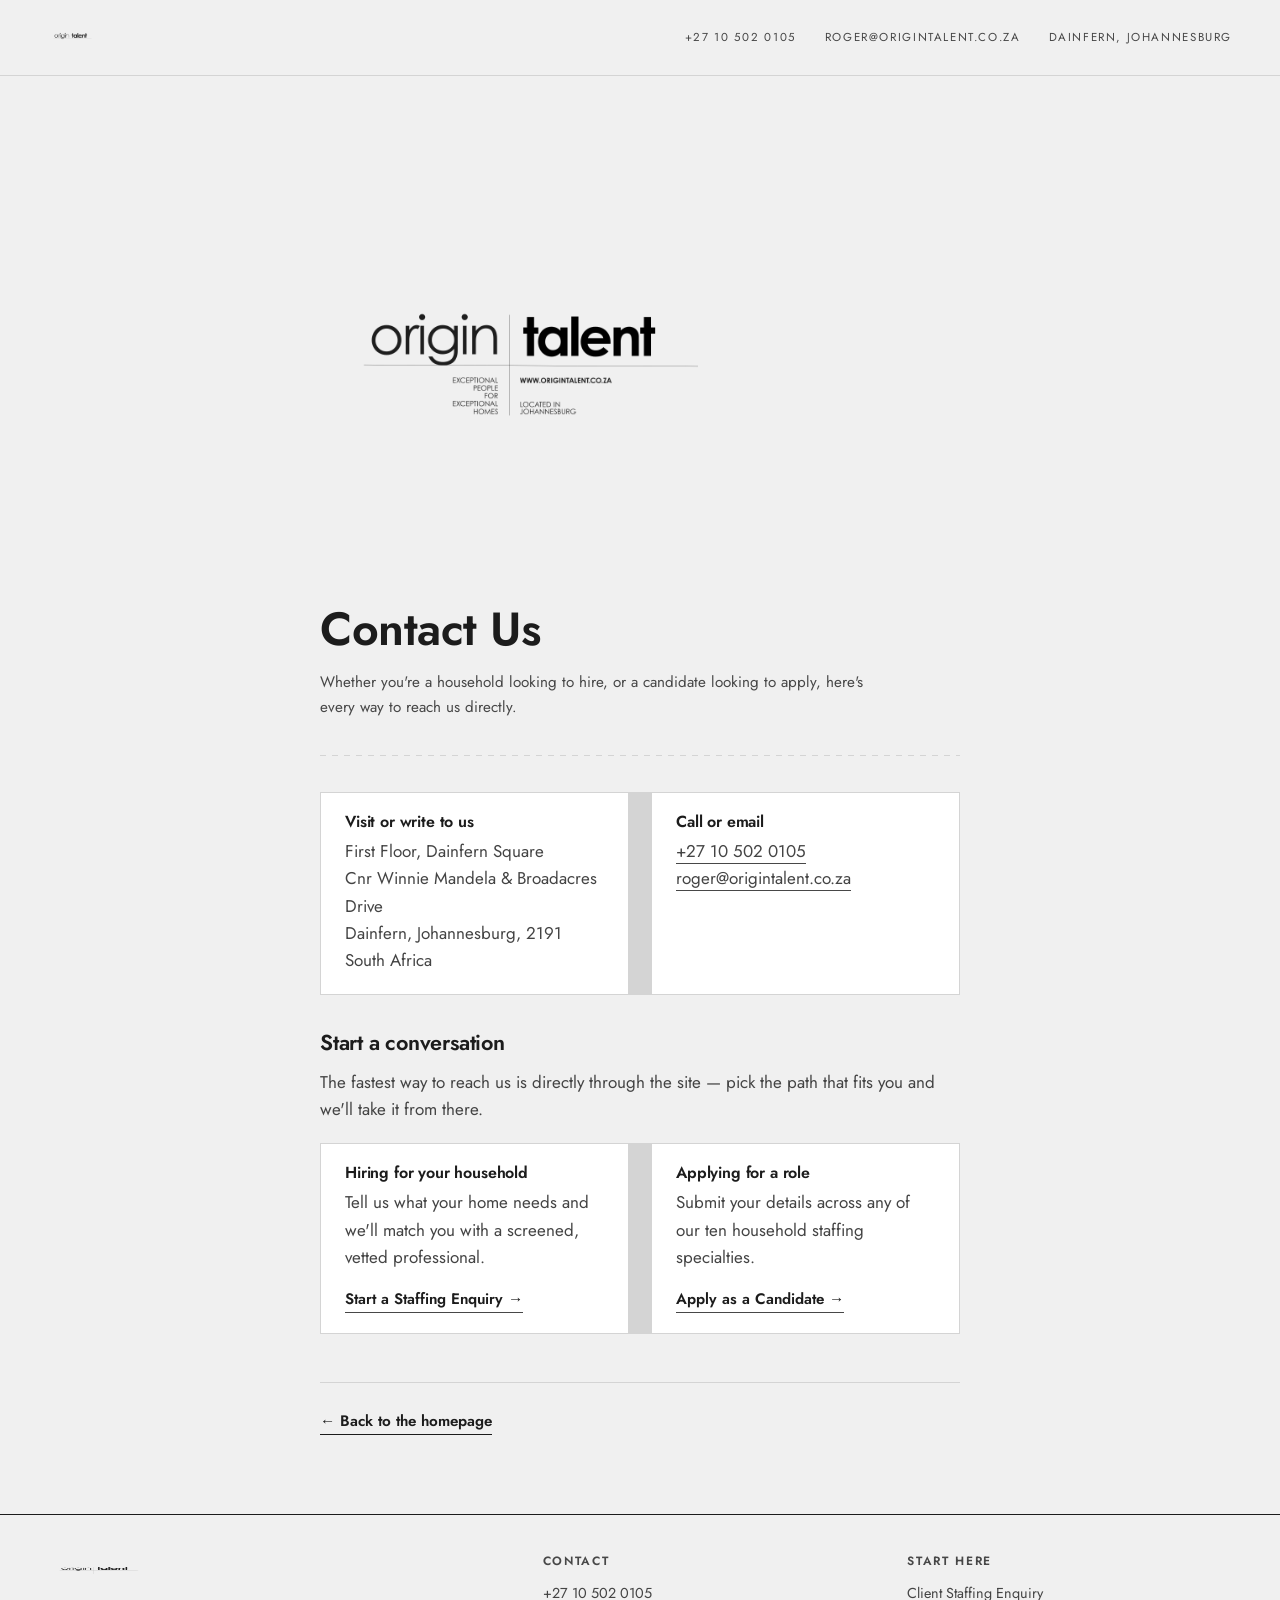
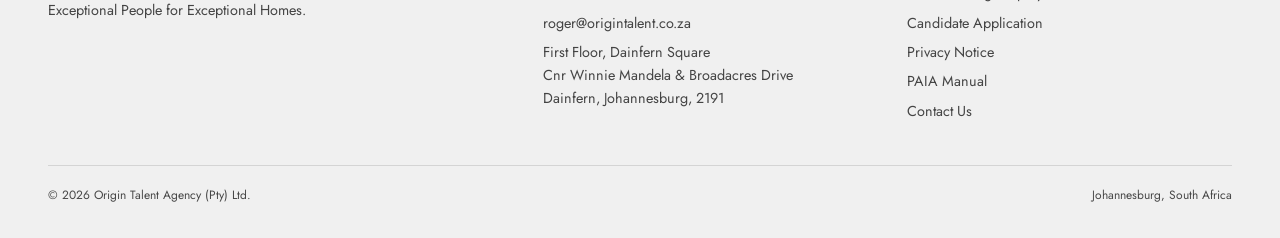
==== contact.html @ 9811792a "Add transparent logo assets, larger header logo, and Contact Us page Swaps masthead/footer logos to " ====
<!doctype html>
<html lang="en-ZA">
<head>
<meta charset="UTF-8" />
<meta name="viewport" content="width=device-width, initial-scale=1.0" />
<title>Contact Us — Origin Talent</title>
<meta name="description" content="Get in touch with Origin Talent — domestic and household staffing recruitment for Johannesburg homes." />
<link rel="stylesheet" href="src/style.css" />
</head>
<body>

<header class="masthead">
  <div class="wrap masthead__bar">
    <a class="masthead__logo" href="index.html#top" aria-label="Origin Talent home">
      <img src="assets/brand/origin-talent-black-transparent.png" alt="Origin Talent" width="159" height="48" />
    </a>
    <div class="masthead__contact">
      <a href="tel:+27105020105">+27 10 502 0105</a>
      <a href="mailto:roger@origintalent.co.za">roger@origintalent.co.za</a>
      <span>Dainfern, Johannesburg</span>
    </div>
  </div>
</header>

<main class="wrap legal">
  <div class="contact__lockup">
    <img src="assets/brand/origin-talent-lockup-black-transparent.png" alt="Origin Talent — Exceptional People for Exceptional Homes" width="420" height="127" />
  </div>

  <h1 class="legal__title">Contact Us</h1>
  <p class="legal__updated">Whether you're a household looking to hire, or a candidate looking to apply, here's every way to reach us directly.</p>

  <hr class="snapline" />

  <section class="legal__section">
    <div class="legal__grid">
      <div>
        <h3>Visit or write to us</h3>
        <p>First Floor, Dainfern Square<br />Cnr Winnie Mandela &amp; Broadacres Drive<br />Dainfern, Johannesburg, 2191<br />South Africa</p>
      </div>
      <div>
        <h3>Call or email</h3>
        <p>
          <a href="tel:+27105020105">+27 10 502 0105</a><br />
          <a href="mailto:roger@origintalent.co.za">roger@origintalent.co.za</a>
        </p>
      </div>
    </div>
  </section>

  <section class="legal__section">
    <h2>Start a conversation</h2>
    <p>The fastest way to reach us is directly through the site — pick the path that fits you and we'll take it from there.</p>
    <div class="legal__grid">
      <div>
        <h3>Hiring for your household</h3>
        <p>Tell us what your home needs and we'll match you with a screened, vetted professional.</p>
        <a class="link-cta" href="index.html#enquire">Start a Staffing Enquiry &rarr;</a>
      </div>
      <div>
        <h3>Applying for a role</h3>
        <p>Submit your details across any of our ten household staffing specialties.</p>
        <a class="link-cta" href="index.html#apply">Apply as a Candidate &rarr;</a>
      </div>
    </div>
  </section>

  <div class="legal__back">
    <a class="link-cta" href="index.html#top">&larr; Back to the homepage</a>
  </div>
</main>

<footer class="site-footer wrap">
  <div class="footer-grid">
    <div>
      <img src="assets/brand/origin-talent-black-transparent.png" alt="Origin Talent" width="99" height="30" style="margin-bottom:0.9rem;" />
      <p>Exceptional People for Exceptional Homes.</p>
    </div>
    <div>
      <h4>Contact</h4>
      <a href="tel:+27105020105">+27 10 502 0105</a>
      <a href="mailto:roger@origintalent.co.za">roger@origintalent.co.za</a>
      <p>First Floor, Dainfern Square<br />Cnr Winnie Mandela &amp; Broadacres Drive<br />Dainfern, Johannesburg, 2191</p>
    </div>
    <div>
      <h4>Start Here</h4>
      <a href="index.html#enquire">Client Staffing Enquiry</a>
      <a href="index.html#apply">Candidate Application</a>
      <a href="privacy.html">Privacy Notice</a>
      <a href="paia-manual.html">PAIA Manual</a>
      <a href="contact.html">Contact Us</a>
    </div>
  </div>
  <div class="footer-bottom">
    <span>&copy; 2026 Origin Talent Agency (Pty) Ltd.</span>
    <span>Johannesburg, South Africa</span>
  </div>
</footer>

</body>
</html>
---- src/style.css ----
/* ============================================================
   Origin Talent — "The Tailor's Pattern Book"
   Grayscale-only pinned brand: #f0f0f0 / #474747 / #444444 / #ffffff
   Century Gothic (logo face) with Jost as the free web fallback.
   ============================================================ */

@import url('https://fonts.googleapis.com/css2?family=Jost:ital,wght@0,300;0,400;0,500;0,600;0,700;1,400&display=swap');

:root {
  --paper: #f0f0f0;
  --paper-raised: #f7f7f7;
  --white: #ffffff;
  --ink: #444444;
  --ink-soft: #474747;
  --ink-strong: #1c1c1c;
  --line: #d4d4d4;
  --line-soft: #e2e2e2;

  --font-display: 'Century Gothic', 'Jost', sans-serif;
  --font-body: 'Century Gothic', 'Jost', sans-serif;

  --measure: 62ch;
  --rail-w: 17rem;
  --gutter: clamp(1.25rem, 4vw, 3rem);

  --ease-out-expo: cubic-bezier(0.16, 1, 0.3, 1);
}

*, *::before, *::after { box-sizing: border-box; }

html {
  scroll-behavior: smooth;
}

@media (prefers-reduced-motion: reduce) {
  html { scroll-behavior: auto; }
  *, *::before, *::after {
    animation-duration: 0.01ms !important;
    animation-iteration-count: 1 !important;
    transition-duration: 0.01ms !important;
    scroll-behavior: auto !important;
  }
}

body {
  margin: 0;
  background: var(--paper);
  color: var(--ink);
  font-family: var(--font-body);
  font-size: 17px;
  line-height: 1.6;
  -webkit-font-smoothing: antialiased;
  text-rendering: optimizeLegibility;
}

img { max-width: 100%; display: block; }

a { color: inherit; text-decoration: none; }

::selection { background: var(--ink-strong); color: var(--paper); }

/* Custom scrollbar — themed, not left to the browser default */
::-webkit-scrollbar { width: 12px; height: 12px; }
::-webkit-scrollbar-track { background: var(--paper); }
::-webkit-scrollbar-thumb {
  background: var(--line);
  border-radius: 0;
  border: 3px solid var(--paper);
}
::-webkit-scrollbar-thumb:hover { background: var(--ink-soft); }
* { scrollbar-color: var(--line) var(--paper); scrollbar-width: thin; }

:focus-visible {
  outline: 2px solid var(--ink-strong);
  outline-offset: 3px;
}

h1, h2, h3, h4 {
  font-family: var(--font-display);
  font-weight: 600;
  color: var(--ink-strong);
  line-height: 1.08;
  margin: 0;
  letter-spacing: -0.01em;
}

p { margin: 0; }

.visually-hidden {
  position: absolute; width: 1px; height: 1px;
  padding: 0; margin: -1px; overflow: hidden;
  clip: rect(0,0,0,0); white-space: nowrap; border: 0;
}

.wrap {
  max-width: 1360px;
  margin: 0 auto;
  padding-inline: var(--gutter);
}

/* ---------- chalk snap-line rule: the recurring section-divider motif ---------- */
.snapline {
  border: none;
  height: 1px;
  margin: 0;
  background-image: linear-gradient(to right, var(--line) 0 6px, transparent 6px 12px);
  background-size: 12px 1px;
  background-repeat: repeat-x;
}

/* ============================================================
   Masthead
   ============================================================ */
.masthead {
  border-bottom: 1px solid var(--line);
  background: var(--paper);
  position: sticky;
  top: 0;
  z-index: 40;
}
.masthead__bar {
  display: flex;
  align-items: center;
  justify-content: space-between;
  gap: 1.5rem;
  padding-block: 0.85rem;
  flex-wrap: wrap;
}
.masthead__logo img {
  height: 48px;
  width: auto;
}
.masthead__contact {
  display: flex;
  gap: 1.75rem;
  font-size: 0.72rem;
  letter-spacing: 0.14em;
  text-transform: uppercase;
  color: var(--ink-soft);
  flex-wrap: wrap;
}
.masthead__contact a { border-bottom: 1px solid transparent; }
.masthead__contact a:hover { border-color: var(--ink-soft); }

.masthead__nav-toggle {
  display: none;
  background: none;
  border: 1px solid var(--ink);
  width: 40px;
  height: 40px;
  align-items: center;
  justify-content: center;
  cursor: pointer;
  color: var(--ink-strong);
}

/* ============================================================
   Layout shell: pattern rack (left) + content (right)
   ============================================================ */
.shell {
  display: grid;
  grid-template-columns: var(--rail-w) 1fr;
  align-items: start;
}

.rack {
  position: sticky;
  top: 79px;
  height: calc(100vh - 79px);
  overflow-y: auto;
  border-right: 1px solid var(--line);
  padding-block: 1.5rem;
  scrollbar-width: none;
}
.rack::-webkit-scrollbar { display: none; }

.rack__label {
  font-size: 0.68rem;
  letter-spacing: 0.18em;
  text-transform: uppercase;
  color: var(--ink-soft);
  padding: 0 1.5rem 0.9rem;
}

.rack__list {
  list-style: none;
  margin: 0;
  padding: 0;
}

.rack__tab {
  display: block;
  position: relative;
  padding: 0.85rem 1.5rem 0.85rem 2.4rem;
  font-size: 0.92rem;
  color: var(--ink);
  border-left: 1px solid transparent;
  transition: color 0.2s var(--ease-out-expo), border-color 0.2s var(--ease-out-expo), background 0.2s var(--ease-out-expo);
}
.rack__tab::before {
  content: "";
  position: absolute;
  left: 1.1rem;
  top: 50%;
  translate: 0 -50%;
  width: 7px;
  height: 7px;
  border-radius: 50%;
  border: 1px solid var(--ink-soft);
  background: var(--paper);
  transition: background 0.2s var(--ease-out-expo), border-color 0.2s var(--ease-out-expo);
}
.rack__tab:hover {
  color: var(--ink-strong);
  background: var(--paper-raised);
}
.rack__tab.is-active {
  color: var(--ink-strong);
  font-weight: 600;
  border-left-color: var(--ink-strong);
  background: var(--white);
}
.rack__tab.is-active::before {
  background: var(--ink-strong);
  border-color: var(--ink-strong);
}

.content { min-width: 0; }

/* ============================================================
   Hero — first viewport thesis
   ============================================================ */
.hero {
  padding-block: clamp(3rem, 8vw, 6.5rem) clamp(2.5rem, 6vw, 4rem);
}
.hero__eyebrow {
  font-size: 0.74rem;
  letter-spacing: 0.16em;
  text-transform: uppercase;
  color: var(--ink-soft);
  margin-bottom: 1.1rem;
}
.hero__title {
  font-size: clamp(2.4rem, 5.4vw, 4.1rem);
  max-width: 15ch;
  margin-bottom: 1.4rem;
}
.hero__title em {
  font-style: italic;
  font-weight: 400;
}
.hero__lede {
  font-size: 1.15rem;
  max-width: var(--measure);
  color: var(--ink);
  margin-bottom: 2.2rem;
}
.hero__actions {
  display: flex;
  align-items: center;
  gap: 1.75rem;
  flex-wrap: wrap;
  margin-bottom: 2.8rem;
}

.btn {
  display: inline-flex;
  align-items: center;
  gap: 0.6rem;
  padding: 0.95rem 1.9rem;
  font-family: var(--font-display);
  font-size: 0.92rem;
  font-weight: 600;
  letter-spacing: 0.02em;
  border: 1px solid var(--ink-strong);
  cursor: pointer;
  transition: background 0.2s var(--ease-out-expo), color 0.2s var(--ease-out-expo), transform 0.2s var(--ease-out-expo);
}
.btn-primary {
  background: var(--ink-strong);
  color: var(--paper);
}
.btn-primary:hover { background: var(--ink); transform: translateY(-1px); }
.btn-primary:active { transform: translateY(0); }

.link-cta {
  font-size: 0.95rem;
  font-weight: 600;
  color: var(--ink-strong);
  border-bottom: 1px solid var(--ink-strong);
  padding-bottom: 2px;
  transition: opacity 0.2s;
}
.link-cta:hover { opacity: 0.6; }

.hero__strip {
  display: grid;
  grid-template-columns: repeat(4, 1fr);
  gap: 1px;
  background: var(--line);
  border: 1px solid var(--line);
}
.hero__strip img {
  aspect-ratio: 4 / 5;
  object-fit: cover;
  width: 100%;
  height: 100%;
  filter: grayscale(1) contrast(1.02);
}

@media (max-width: 720px) {
  .hero__strip { grid-template-columns: repeat(2, 1fr); }
}

/* ============================================================
   Section scaffolding
   ============================================================ */
.section {
  padding-block: clamp(2.75rem, 6vw, 4.5rem);
  border-top: 1px solid var(--line);
}
.section__head {
  display: flex;
  justify-content: space-between;
  align-items: flex-end;
  gap: 2rem;
  margin-bottom: 2.25rem;
  flex-wrap: wrap;
}
.section__title { font-size: clamp(1.6rem, 3vw, 2.1rem); }
.section__meta {
  font-size: 0.75rem;
  letter-spacing: 0.14em;
  text-transform: uppercase;
  color: var(--ink-soft);
}

/* ---------- category pattern-card ---------- */
.category {
  display: grid;
  grid-template-columns: minmax(0, 21rem) 1fr;
  gap: clamp(1.5rem, 4vw, 3.5rem);
  align-items: start;
  padding-block: clamp(2.25rem, 5vw, 3.25rem);
  border-top: 1px solid var(--line-soft);
  opacity: 0;
  transform: translateY(28px) rotate(-0.4deg);
  transition: opacity 0.7s var(--ease-out-expo), transform 0.7s var(--ease-out-expo);
}
.category:first-of-type { border-top: none; }
.category.is-visible { opacity: 1; transform: translateY(0) rotate(0deg); }
.category:nth-of-type(even).is-visible { transition-delay: 0.06s; }

.category__figure {
  position: relative;
}
.category__figure img {
  width: 100%;
  aspect-ratio: 4 / 3;
  object-fit: cover;
  filter: grayscale(1) contrast(1.03);
  border: 1px solid var(--line);
}
.category__tag {
  position: absolute;
  top: -10px;
  left: 1.25rem;
  background: var(--paper);
  border: 1px solid var(--ink-strong);
  border-radius: 50%;
  width: 20px;
  height: 20px;
}
.category__index {
  font-family: var(--font-display);
  font-size: 0.7rem;
  letter-spacing: 0.1em;
  color: var(--ink-soft);
  margin-bottom: 0.6rem;
  display: block;
}
.category__name {
  font-size: 1.65rem;
  margin-bottom: 0.85rem;
}
.category__name .category__qualifier {
  font-weight: 400;
}
.category__desc {
  max-width: var(--measure);
  color: var(--ink);
  margin-bottom: 1.1rem;
}
.category__link {
  font-size: 0.85rem;
  font-weight: 600;
  border-bottom: 1px solid currentColor;
  padding-bottom: 1px;
}
.category__link:hover { opacity: 0.65; }

@media (max-width: 640px) {
  .category { grid-template-columns: 1fr; }
}

/* ============================================================
   Why choose us — fitting checklist
   ============================================================ */
.checklist {
  display: grid;
  grid-template-columns: repeat(3, 1fr);
  gap: 1px;
  background: var(--line);
  border: 1px solid var(--line);
}
@media (max-width: 860px) {
  .checklist { grid-template-columns: repeat(2, 1fr); }
}
@media (max-width: 520px) {
  .checklist { grid-template-columns: 1fr; }
}
.checklist__item {
  background: var(--white);
  padding: 1.5rem 1.5rem 1.6rem;
  display: flex;
  gap: 0.9rem;
}
.checklist__mark {
  flex: none;
  width: 22px;
  height: 22px;
  border: 1px solid var(--ink-strong);
  display: flex;
  align-items: center;
  justify-content: center;
  margin-top: 2px;
}
.checklist__mark svg { width: 12px; height: 12px; }
.checklist__text strong {
  display: block;
  font-family: var(--font-display);
  font-size: 0.98rem;
  color: var(--ink-strong);
  margin-bottom: 0.2rem;
}
.checklist__text span {
  font-size: 0.88rem;
  color: var(--ink-soft);
}

/* ============================================================
   Forms — "measurements taken"
   ============================================================ */
.forms {
  scroll-margin-top: 104px;
}
.form-tabs {
  display: inline-flex;
  border: 1px solid var(--ink-strong);
  margin-bottom: 2.25rem;
}
.form-tab {
  padding: 0.7rem 1.5rem;
  font-family: var(--font-display);
  font-size: 0.88rem;
  font-weight: 600;
  cursor: pointer;
  background: var(--paper);
  color: var(--ink);
  border: none;
  border-right: 1px solid var(--ink-strong);
}
.form-tab:last-child { border-right: none; }
.form-tab.is-active { background: var(--ink-strong); color: var(--paper); }

.form-panel { display: none; }
.form-panel.is-active { display: block; }

.field-group {
  border: none;
  padding: 0;
  margin: 0 0 2.25rem;
}
.field-group__title {
  padding: 0 0 1rem;
  font-family: var(--font-display);
  font-size: 0.78rem;
  font-weight: 600;
  letter-spacing: 0.14em;
  text-transform: uppercase;
  color: var(--ink-strong);
  border-bottom: 1px solid var(--line);
  width: 100%;
  margin-bottom: 1.35rem;
}
.field-group__note {
  font-size: 0.88rem;
  color: var(--ink-soft);
  max-width: var(--measure);
  margin-bottom: 1rem;
}
.field-group + .field-group {
  padding-top: 0.25rem;
}
.field-group__gate-hint {
  font-size: 0.85rem;
  font-style: italic;
  color: var(--ink-soft);
  margin-bottom: 1.1rem;
  display: none;
}
.field-group:disabled {
  opacity: 0.45;
}
.field-group:disabled .field-group__gate-hint {
  display: block;
}
.field-group:disabled .field-group__title {
  color: var(--ink-soft);
}

.field-disclosure {
  margin-top: 1.35rem;
  border-top: 1px solid var(--line-soft);
  padding-top: 1.35rem;
}
.field-disclosure summary {
  cursor: pointer;
  font-family: var(--font-display);
  font-size: 0.82rem;
  font-weight: 600;
  letter-spacing: 0.06em;
  text-transform: uppercase;
  color: var(--ink);
  list-style: none;
  display: flex;
  align-items: center;
  gap: 0.5rem;
}
.field-disclosure summary .opt {
  text-transform: none;
  letter-spacing: 0;
  font-weight: 400;
}
.field-disclosure summary::-webkit-details-marker { display: none; }
.field-disclosure summary::before {
  content: "+";
  font-family: var(--font-display);
  font-size: 1rem;
  line-height: 1;
  width: 1rem;
  transition: transform 0.2s var(--ease-out-expo);
}
.field-disclosure[open] summary::before {
  content: "+";
  transform: rotate(45deg);
}
.field-disclosure summary:hover { color: var(--ink-strong); }
.field-disclosure .field-grid {
  margin-top: 1.35rem;
}

.field-grid {
  display: grid;
  grid-template-columns: repeat(2, 1fr);
  gap: 1.35rem 1.75rem;
}
.field-grid .field--full { grid-column: 1 / -1; }

@media (max-width: 640px) {
  .field-grid { grid-template-columns: 1fr; }
}

.field label {
  display: block;
  font-size: 0.78rem;
  letter-spacing: 0.06em;
  text-transform: uppercase;
  color: var(--ink-soft);
  margin-bottom: 0.5rem;
}
.field .req { color: var(--ink-strong); }
.field .opt, .field-group__title .opt {
  color: var(--ink-soft);
  font-weight: 400;
  text-transform: none;
  letter-spacing: 0;
}

.field input[type="text"],
.field input[type="email"],
.field input[type="tel"],
.field input[type="date"],
.field select,
.field textarea {
  width: 100%;
  background: var(--white);
  border: 1px solid var(--line);
  border-bottom: 1px solid var(--ink-soft);
  padding: 0.75rem 0.85rem;
  font-family: var(--font-body);
  font-size: 0.95rem;
  color: var(--ink-strong);
  transition: border-color 0.2s, background 0.2s;
}
.field textarea { resize: vertical; min-height: 6rem; }
.field input:hover, .field select:hover, .field textarea:hover { border-bottom-color: var(--ink-strong); }
.field input:focus, .field select:focus, .field textarea:focus {
  outline: none;
  border-bottom: 2px solid var(--ink-strong);
  padding-bottom: calc(0.75rem - 1px);
}
.field input::placeholder, .field textarea::placeholder { color: #767676; }

.field select {
  appearance: none;
  background-image: url("data:image/svg+xml,%3Csvg xmlns='http://www.w3.org/2000/svg' viewBox='0 0 20 20' fill='%23444444'%3E%3Cpath d='M5.5 7.5l4.5 5 4.5-5z'/%3E%3C/svg%3E");
  background-repeat: no-repeat;
  background-position: right 0.75rem center;
  background-size: 16px;
  padding-right: 2.25rem;
}

.field-check {
  display: flex;
  gap: 0.75rem;
  align-items: flex-start;
  font-size: 0.88rem;
  color: var(--ink);
}
.field-check + .field-check { margin-top: 0.85rem; }
.field-check input {
  margin-top: 3px;
  width: 17px;
  height: 17px;
  accent-color: var(--ink-strong);
  flex: none;
}
.field-check__label {
  margin: 0;
  text-transform: none;
  letter-spacing: 0;
  font-size: 0.88rem;
  color: var(--ink);
}
.field-check__label a {
  border-bottom: 1px solid var(--ink-soft);
}
.field-check__label a:hover { border-color: var(--ink-strong); }

.form-actions {
  margin-top: 2rem;
  display: flex;
  align-items: center;
  gap: 1.25rem;
  flex-wrap: wrap;
}

.form-status {
  font-size: 0.85rem;
  color: var(--ink-soft);
}
.form-status[data-state="success"] { color: var(--ink-strong); font-weight: 600; }
.form-status[data-state="error"] { color: var(--ink-strong); font-style: italic; }

.field:disabled, .btn[disabled] { opacity: 0.5; cursor: progress; }

/* ============================================================
   Downloads / agreement
   ============================================================ */
.downloads {
  display: grid;
  grid-template-columns: repeat(auto-fit, minmax(16rem, 1fr));
  gap: 1px;
  background: var(--line);
  border: 1px solid var(--line);
}
.download-card {
  background: var(--white);
  padding: 1.5rem;
  display: flex;
  flex-direction: column;
  gap: 0.75rem;
}
.download-card strong {
  font-family: var(--font-display);
  color: var(--ink-strong);
  font-size: 1rem;
}
.download-card span { font-size: 0.85rem; color: var(--ink-soft); }
.download-card .link-cta { align-self: flex-start; }

/* ============================================================
   Footer — ledger close
   ============================================================ */
.site-footer {
  border-top: 1px solid var(--ink-strong);
  padding-block: 2.5rem 2rem;
  margin-top: 1rem;
}
.footer-grid {
  display: grid;
  grid-template-columns: 1.4fr 1fr 1fr;
  gap: 2.5rem;
}
.footer-grid h4 {
  font-size: 0.75rem;
  letter-spacing: 0.14em;
  text-transform: uppercase;
  color: var(--ink-soft);
  margin-bottom: 0.9rem;
  font-weight: 600;
}
.footer-grid p, .footer-grid a { font-size: 0.9rem; color: var(--ink); display: block; margin-bottom: 0.4rem; }
.footer-grid a:hover { color: var(--ink-strong); }
.footer-bottom {
  margin-top: 2.25rem;
  padding-top: 1.25rem;
  border-top: 1px solid var(--line);
  display: flex;
  justify-content: space-between;
  flex-wrap: wrap;
  gap: 0.75rem;
  font-size: 0.75rem;
  color: var(--ink-soft);
}
@media (max-width: 640px) {
  .footer-grid { grid-template-columns: 1fr; }
}

/* ============================================================
   Responsive shell collapse
   ============================================================ */
@media (max-width: 900px) {
  .masthead__nav-toggle { display: inline-flex; }
  .masthead__contact { display: none; }

  .shell { grid-template-columns: 1fr; }
  .rack {
    position: static;
    height: auto;
    overflow: visible;
    border-right: none;
    border-bottom: 1px solid var(--line);
    display: none;
  }
  .rack.is-open { display: block; }
  .rack__list {
    display: flex;
    flex-wrap: wrap;
    gap: 0.5rem;
    padding: 0 1.25rem 1rem;
  }
  .rack__tab {
    border: 1px solid var(--line);
    padding: 0.5rem 0.9rem 0.5rem 1.9rem;
  }
  .rack__tab.is-active { border-color: var(--ink-strong); }
}

/* ============================================================
   Legal / Read-mode prose pages (privacy notice, etc.)
   ============================================================ */
.legal {
  max-width: 46rem;
  padding-block: clamp(2.5rem, 6vw, 4.5rem) 4rem;
}
.contact__lockup {
  margin-bottom: 2.25rem;
}
.contact__lockup img {
  width: min(420px, 100%);
  height: auto;
}
.legal__eyebrow {
  font-size: 0.74rem;
  letter-spacing: 0.16em;
  text-transform: uppercase;
  color: var(--ink-soft);
  margin-bottom: 1rem;
}
.legal__title {
  font-size: clamp(2rem, 4.5vw, 2.9rem);
  margin-bottom: 1rem;
}
.legal__updated {
  font-size: 0.95rem;
  color: var(--ink-soft);
  max-width: var(--measure);
}
.legal .snapline {
  margin-block: 2.25rem;
}
.legal__section {
  margin-bottom: 2.25rem;
}
.legal__section h2 {
  font-size: 1.35rem;
  margin-bottom: 0.9rem;
}
.legal__section h3 {
  font-family: var(--font-display);
  font-size: 1rem;
  color: var(--ink-strong);
  margin-bottom: 0.5rem;
}
.legal__section p {
  max-width: var(--measure);
  margin-bottom: 0.9rem;
}
.legal__section p:last-child { margin-bottom: 0; }
.legal__section ul {
  max-width: var(--measure);
  margin: 0 0 0.9rem;
  padding-left: 1.25rem;
}
.legal__section li {
  margin-bottom: 0.5rem;
}
.legal__section a {
  border-bottom: 1px solid var(--ink-soft);
}
.legal__section a:hover { border-color: var(--ink-strong); }
.legal__grid {
  display: grid;
  grid-template-columns: repeat(2, 1fr);
  gap: 1.5rem;
  background: var(--line);
  border: 1px solid var(--line);
  margin-top: 1.25rem;
}
.legal__grid > div {
  background: var(--white);
  padding: 1.25rem 1.5rem;
}
@media (max-width: 640px) {
  .legal__grid { grid-template-columns: 1fr; }
}
.legal__back {
  margin-top: 3rem;
  padding-top: 1.5rem;
  border-top: 1px solid var(--line);
}
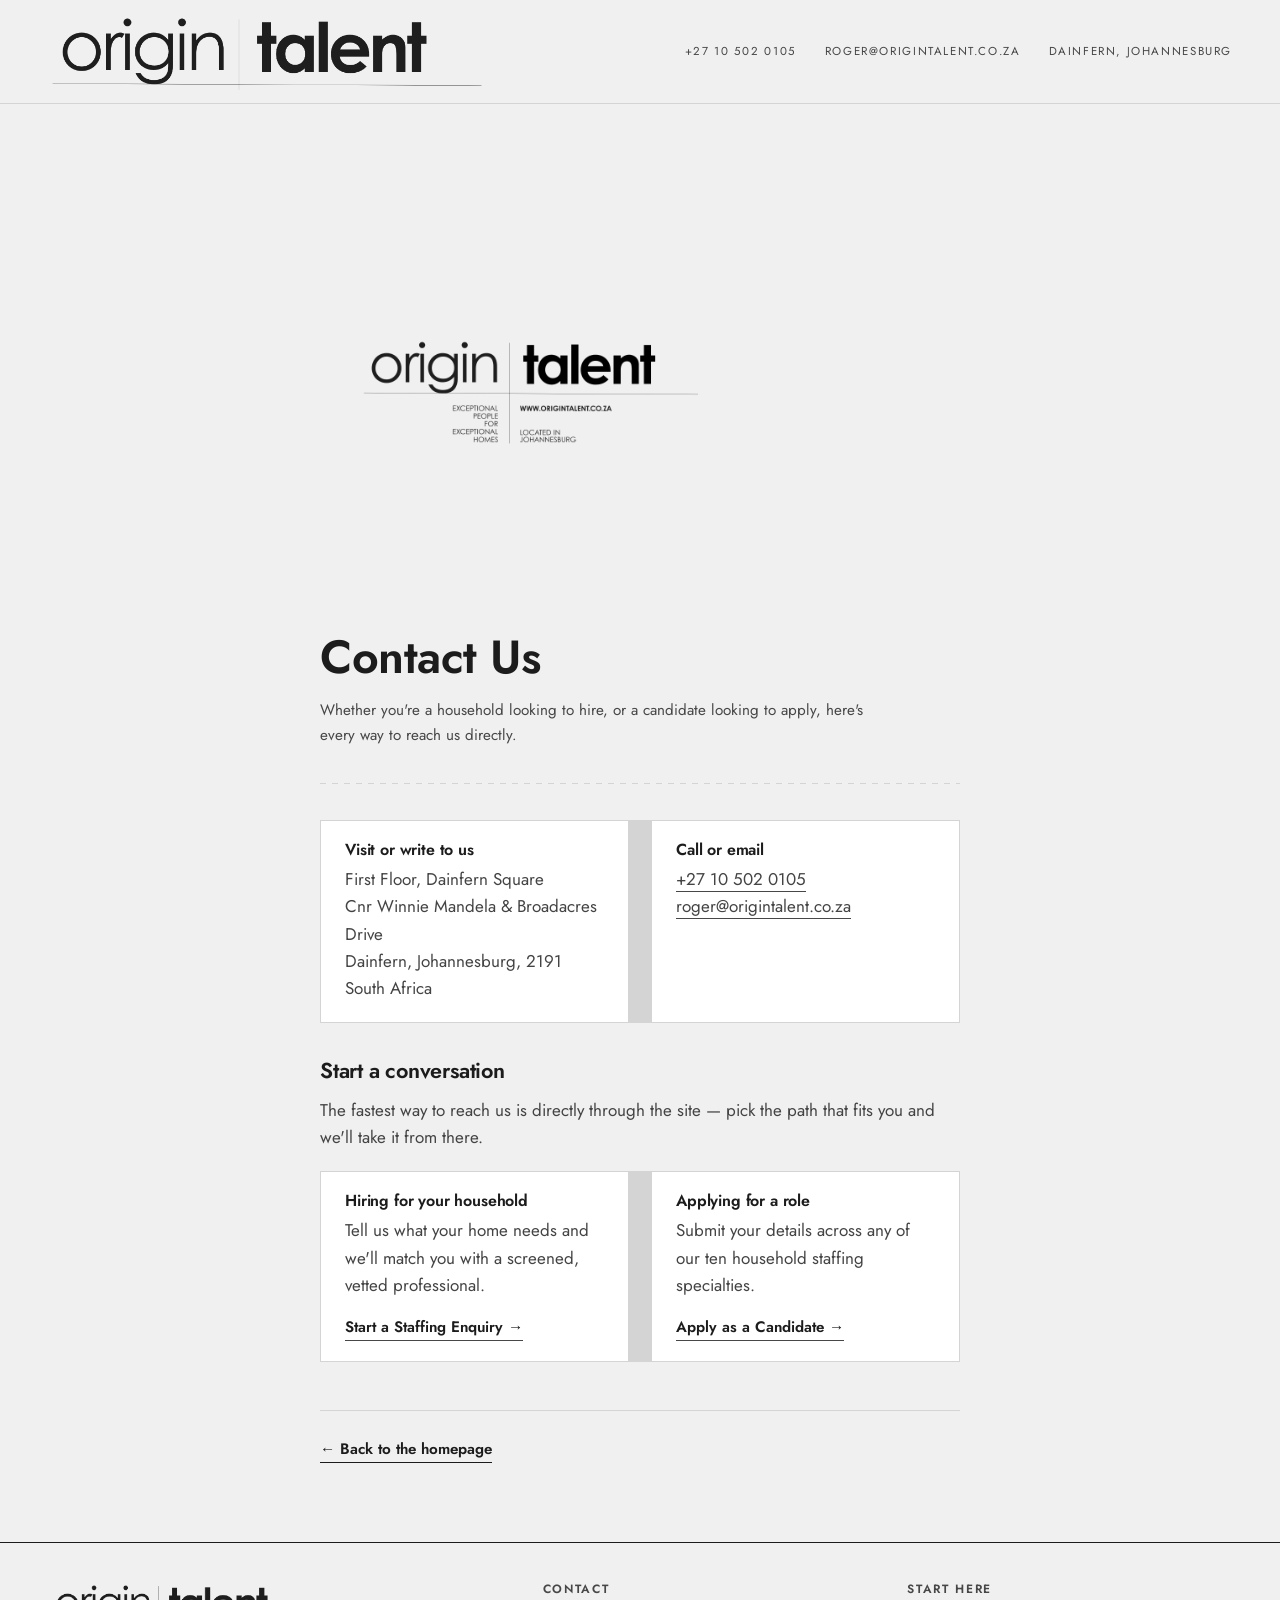
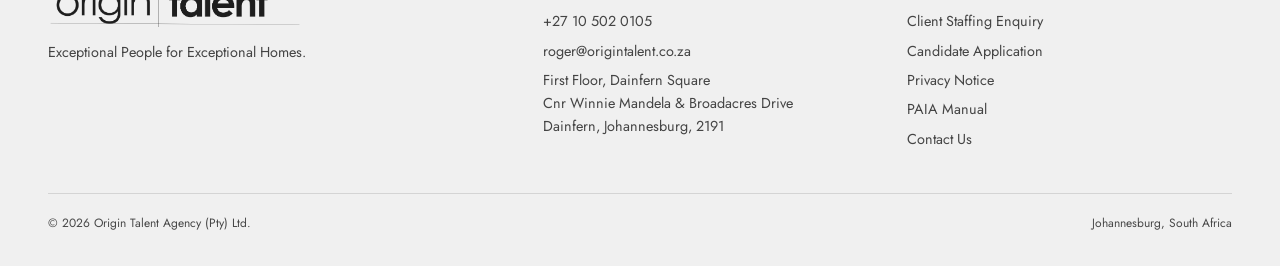
==== commit a2320522: "Fix logo sizing (header + footer) and restore color photography Root cause of "tiny icon" / "spread " ====
--- a/contact.html
+++ b/contact.html
@@ -12,7 +12,7 @@
 <header class="masthead">
   <div class="wrap masthead__bar">
     <a class="masthead__logo" href="index.html#top" aria-label="Origin Talent home">
-      <img src="assets/brand/origin-talent-black-transparent.png" alt="Origin Talent" width="159" height="48" />
+      <img src="assets/brand/origin-talent-black-transparent.png" alt="Origin Talent" width="277" height="48" />
     </a>
     <div class="masthead__contact">
       <a href="tel:+27105020105">+27 10 502 0105</a>
@@ -73,7 +73,7 @@
 <footer class="site-footer wrap">
   <div class="footer-grid">
     <div>
-      <img src="assets/brand/origin-talent-black-transparent.png" alt="Origin Talent" width="99" height="30" style="margin-bottom:0.9rem;" />
+      <img class="footer-logo" src="assets/brand/origin-talent-black-transparent.png" alt="Origin Talent" width="299" height="52" />
       <p>Exceptional People for Exceptional Homes.</p>
     </div>
     <div>
--- a/src/style.css
+++ b/src/style.css
@@ -1,6 +1,7 @@
 /* ============================================================
    Origin Talent — "The Tailor's Pattern Book"
-   Grayscale-only pinned brand: #f0f0f0 / #474747 / #444444 / #ffffff
+   Grayscale base — #f0f0f0 / #474747 / #444444 / #ffffff — with a single
+   brass accent used sparingly for focal points (client feedback, 2026-08-24).
    Century Gothic (logo face) with Jost as the free web fallback.
    ============================================================ */
 
@@ -16,6 +17,9 @@
   --line: #d4d4d4;
   --line-soft: #e2e2e2;
 
+  --accent: #a8752b;
+  --accent-strong: #7c561f;
+
   --font-display: 'Century Gothic', 'Jost', sans-serif;
   --font-body: 'Century Gothic', 'Jost', sans-serif;
 
@@ -109,6 +113,44 @@
 }
 
 /* ============================================================
+   Entrance splash — logo reveal on first arrival this session
+   (client feedback, 2026-08-24: "push viewers to certain focal
+   points" — shown once per session via sessionStorage, skipped
+   entirely under prefers-reduced-motion or on repeat views).
+   ============================================================ */
+.splash {
+  position: fixed;
+  inset: 0;
+  z-index: 200;
+  display: flex;
+  align-items: center;
+  justify-content: center;
+  background: var(--paper);
+  pointer-events: none;
+  animation: splash-hide 1.5s var(--ease-out-expo) forwards;
+}
+.splash__logo {
+  width: min(340px, 65vw);
+  height: auto;
+  opacity: 0;
+  animation: splash-logo 1.5s var(--ease-out-expo) forwards;
+}
+@keyframes splash-logo {
+  0% { opacity: 0; transform: scale(0.92); }
+  38% { opacity: 1; transform: scale(1); }
+  78% { opacity: 1; transform: scale(1); }
+  100% { opacity: 0; transform: scale(1.02); }
+}
+@keyframes splash-hide {
+  0%, 82% { opacity: 1; visibility: visible; }
+  100% { opacity: 0; visibility: hidden; }
+}
+.no-splash .splash { display: none; }
+@media (prefers-reduced-motion: reduce) {
+  .splash { display: none; }
+}
+
+/* ============================================================
    Masthead
    ============================================================ */
 .masthead {
@@ -127,8 +169,15 @@
   flex-wrap: wrap;
 }
 .masthead__logo img {
-  height: 48px;
+  height: clamp(40px, 9vw, 76px);
   width: auto;
+}
+
+.footer-logo {
+  height: 44px;
+  width: auto;
+  display: block;
+  margin-bottom: 0.9rem;
 }
 .masthead__contact {
   display: flex;
@@ -165,8 +214,8 @@
 
 .rack {
   position: sticky;
-  top: 79px;
-  height: calc(100vh - 79px);
+  top: 107px;
+  height: calc(100vh - 107px);
   overflow-y: auto;
   border-right: 1px solid var(--line);
   padding-block: 1.5rem;
@@ -217,12 +266,12 @@
 .rack__tab.is-active {
   color: var(--ink-strong);
   font-weight: 600;
-  border-left-color: var(--ink-strong);
+  border-left-color: var(--accent-strong);
   background: var(--white);
 }
 .rack__tab.is-active::before {
-  background: var(--ink-strong);
-  border-color: var(--ink-strong);
+  background: var(--accent);
+  border-color: var(--accent-strong);
 }
 
 .content { min-width: 0; }
@@ -248,6 +297,7 @@
 .hero__title em {
   font-style: italic;
   font-weight: 400;
+  color: var(--accent-strong);
 }
 .hero__lede {
   font-size: 1.15rem;
@@ -277,11 +327,21 @@
   transition: background 0.2s var(--ease-out-expo), color 0.2s var(--ease-out-expo), transform 0.2s var(--ease-out-expo);
 }
 .btn-primary {
-  background: var(--ink-strong);
-  color: var(--paper);
-}
-.btn-primary:hover { background: var(--ink); transform: translateY(-1px); }
+  background: var(--accent-strong);
+  border-color: var(--accent-strong);
+  color: var(--white);
+  animation: cta-pulse 1.4s var(--ease-out-expo) 1.7s 1 both;
+}
+.btn-primary:hover { background: var(--accent); border-color: var(--accent); transform: translateY(-1px); }
 .btn-primary:active { transform: translateY(0); }
+@keyframes cta-pulse {
+  0% { box-shadow: 0 0 0 0 rgba(168, 117, 43, 0.55); }
+  65% { box-shadow: 0 0 0 16px rgba(168, 117, 43, 0); }
+  100% { box-shadow: 0 0 0 0 rgba(168, 117, 43, 0); }
+}
+@media (prefers-reduced-motion: reduce) {
+  .btn-primary { animation: none; }
+}
 
 .link-cta {
   font-size: 0.95rem;
@@ -305,7 +365,6 @@
   object-fit: cover;
   width: 100%;
   height: 100%;
-  filter: grayscale(1) contrast(1.02);
 }
 
 @media (max-width: 720px) {
@@ -358,15 +417,14 @@
   width: 100%;
   aspect-ratio: 4 / 3;
   object-fit: cover;
-  filter: grayscale(1) contrast(1.03);
   border: 1px solid var(--line);
 }
 .category__tag {
   position: absolute;
   top: -10px;
   left: 1.25rem;
-  background: var(--paper);
-  border: 1px solid var(--ink-strong);
+  background: var(--accent);
+  border: 1px solid var(--accent-strong);
   border-radius: 50%;
   width: 20px;
   height: 20px;
@@ -375,7 +433,8 @@
   font-family: var(--font-display);
   font-size: 0.7rem;
   letter-spacing: 0.1em;
-  color: var(--ink-soft);
+  color: var(--accent-strong);
+  font-weight: 600;
   margin-bottom: 0.6rem;
   display: block;
 }
@@ -452,7 +511,7 @@
    Forms — "measurements taken"
    ============================================================ */
 .forms {
-  scroll-margin-top: 104px;
+  scroll-margin-top: 132px;
 }
 .form-tabs {
   display: inline-flex;
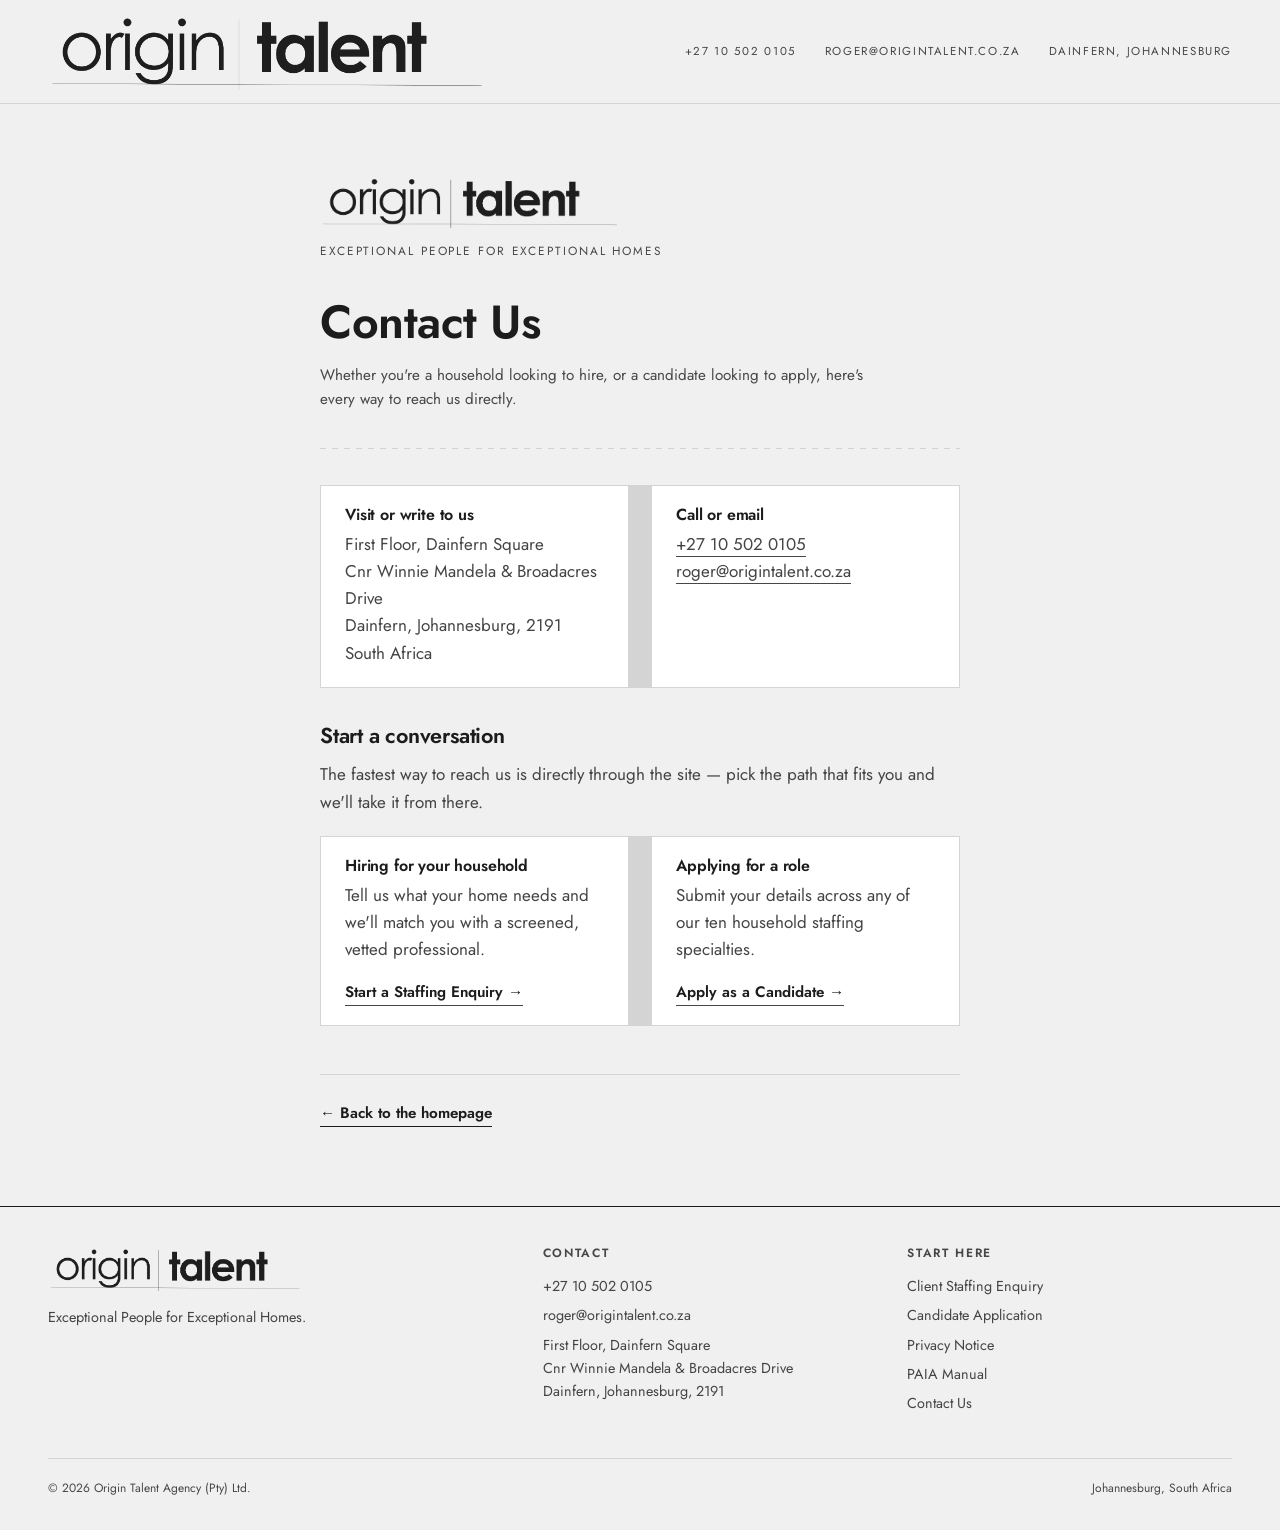
==== commit 3a8716da: "Build the Contact page lockup in code, correct fabricated tagline claim Pixel-scanned every export o" ====
--- a/contact.html
+++ b/contact.html
@@ -24,7 +24,8 @@
 
 <main class="wrap legal">
   <div class="contact__lockup">
-    <img src="assets/brand/origin-talent-lockup-black-transparent.png" alt="Origin Talent — Exceptional People for Exceptional Homes" width="420" height="127" />
+    <img src="assets/brand/origin-talent-black-transparent.png" alt="Origin Talent" width="300" height="52" />
+    <p>Exceptional People for Exceptional Homes</p>
   </div>
 
   <h1 class="legal__title">Contact Us</h1>
--- a/src/style.css
+++ b/src/style.css
@@ -689,11 +689,12 @@
 }
 .field-check + .field-check { margin-top: 0.85rem; }
 .field-check input {
-  margin-top: 3px;
-  width: 17px;
-  height: 17px;
+  margin-top: 1px;
+  width: 22px;
+  height: 22px;
   accent-color: var(--ink-strong);
   flex: none;
+  cursor: pointer;
 }
 .field-check__label {
   margin: 0;
@@ -701,6 +702,7 @@
   letter-spacing: 0;
   font-size: 0.88rem;
   color: var(--ink);
+  cursor: pointer;
 }
 .field-check__label a {
   border-bottom: 1px solid var(--ink-soft);
@@ -828,8 +830,15 @@
   margin-bottom: 2.25rem;
 }
 .contact__lockup img {
-  width: min(420px, 100%);
+  width: min(300px, 100%);
   height: auto;
+  margin-bottom: 0.85rem;
+}
+.contact__lockup p {
+  font-size: 0.74rem;
+  letter-spacing: 0.16em;
+  text-transform: uppercase;
+  color: var(--ink-soft);
 }
 .legal__eyebrow {
   font-size: 0.74rem;
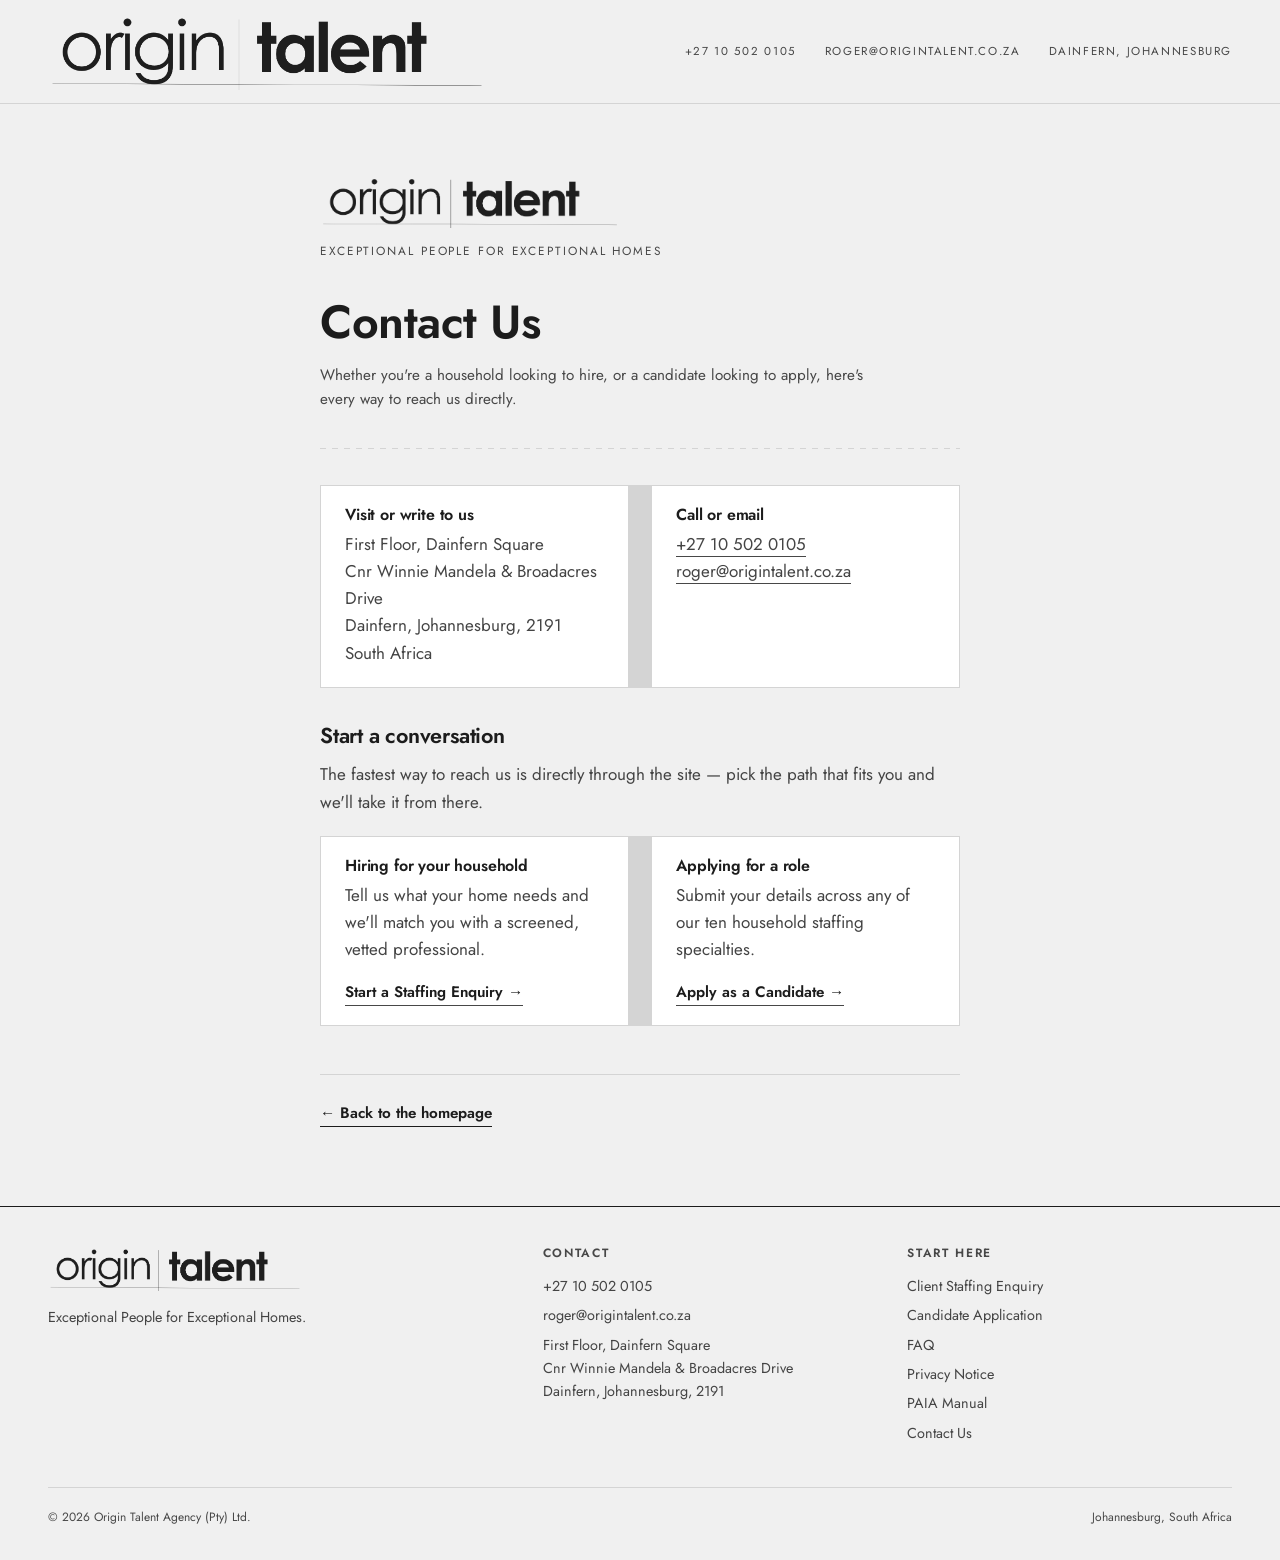
==== commit 04eac160: "Add SEO foundation: robots/sitemap/canonicals, structured data, service pages, custom domain - robot" ====
--- a/contact.html
+++ b/contact.html
@@ -5,7 +5,25 @@
 <meta name="viewport" content="width=device-width, initial-scale=1.0" />
 <title>Contact Us — Origin Talent</title>
 <meta name="description" content="Get in touch with Origin Talent — domestic and household staffing recruitment for Johannesburg homes." />
+<link rel="canonical" href="https://origintalent.co.za/contact.html" />
+<meta property="og:type" content="website" />
+<meta property="og:site_name" content="Origin Talent" />
+<meta property="og:title" content="Contact Us — Origin Talent" />
+<meta property="og:description" content="Get in touch with Origin Talent — domestic and household staffing recruitment for Johannesburg homes." />
+<meta property="og:url" content="https://origintalent.co.za/contact.html" />
+<meta property="og:image" content="https://origintalent.co.za/assets/brand/origin-talent-black-transparent.png" />
+<meta property="og:locale" content="en_ZA" />
 <link rel="stylesheet" href="src/style.css" />
+<script type="application/ld+json">
+{
+  "@context": "https://schema.org",
+  "@type": "ContactPage",
+  "@id": "https://origintalent.co.za/contact.html",
+  "name": "Contact Us — Origin Talent",
+  "url": "https://origintalent.co.za/contact.html",
+  "about": { "@id": "https://origintalent.co.za/#organization" }
+}
+</script>
 </head>
 <body>
 
@@ -87,6 +105,7 @@
       <h4>Start Here</h4>
       <a href="index.html#enquire">Client Staffing Enquiry</a>
       <a href="index.html#apply">Candidate Application</a>
+      <a href="faq.html">FAQ</a>
       <a href="privacy.html">Privacy Notice</a>
       <a href="paia-manual.html">PAIA Manual</a>
       <a href="contact.html">Contact Us</a>
--- a/src/style.css
+++ b/src/style.css
@@ -223,6 +223,9 @@
 }
 .rack::-webkit-scrollbar { display: none; }
 
+.rack__contact {
+  display: none;
+}
 .rack__label {
   font-size: 0.68rem;
   letter-spacing: 0.18em;
@@ -429,15 +432,6 @@
   width: 20px;
   height: 20px;
 }
-.category__index {
-  font-family: var(--font-display);
-  font-size: 0.7rem;
-  letter-spacing: 0.1em;
-  color: var(--accent-strong);
-  font-weight: 600;
-  margin-bottom: 0.6rem;
-  display: block;
-}
 .category__name {
   font-size: 1.65rem;
   margin-bottom: 0.85rem;
@@ -457,6 +451,20 @@
   padding-bottom: 1px;
 }
 .category__link:hover { opacity: 0.65; }
+
+.category__links {
+  display: flex;
+  flex-wrap: wrap;
+  gap: 0.4rem 1.5rem;
+}
+.category__more {
+  font-size: 0.85rem;
+  font-weight: 600;
+  color: var(--ink-soft);
+  border-bottom: 1px solid currentColor;
+  padding-bottom: 1px;
+}
+.category__more:hover { opacity: 0.65; }
 
 @media (max-width: 640px) {
   .category { grid-template-columns: 1fr; }
@@ -794,7 +802,7 @@
    ============================================================ */
 @media (max-width: 900px) {
   .masthead__nav-toggle { display: inline-flex; }
-  .masthead__contact { display: none; }
+  .masthead:has(.masthead__nav-toggle) .masthead__contact { display: none; }
 
   .shell { grid-template-columns: 1fr; }
   .rack {
@@ -806,6 +814,19 @@
     display: none;
   }
   .rack.is-open { display: block; }
+  .rack__contact {
+    display: flex;
+    flex-direction: column;
+    align-items: flex-start;
+    gap: 0.5rem;
+    font-size: 0.78rem;
+    color: var(--ink);
+    padding: 1.25rem 1.5rem;
+    border-bottom: 1px solid var(--line);
+    margin-bottom: 0.75rem;
+  }
+  .rack__contact a { border-bottom: 1px solid transparent; }
+  .rack__contact a:hover { border-color: var(--ink-soft); }
   .rack__list {
     display: flex;
     flex-wrap: wrap;
@@ -909,3 +930,17 @@
   padding-top: 1.5rem;
   border-top: 1px solid var(--line);
 }
+
+/* Service pages — category photo inside the Read-mode column */
+.legal__figure {
+  margin: 0 0 2.2rem;
+  border: 1px solid var(--line);
+  background: var(--white);
+}
+.legal__figure img {
+  display: block;
+  width: 100%;
+  height: auto;
+  max-height: 440px;
+  object-fit: cover;
+}
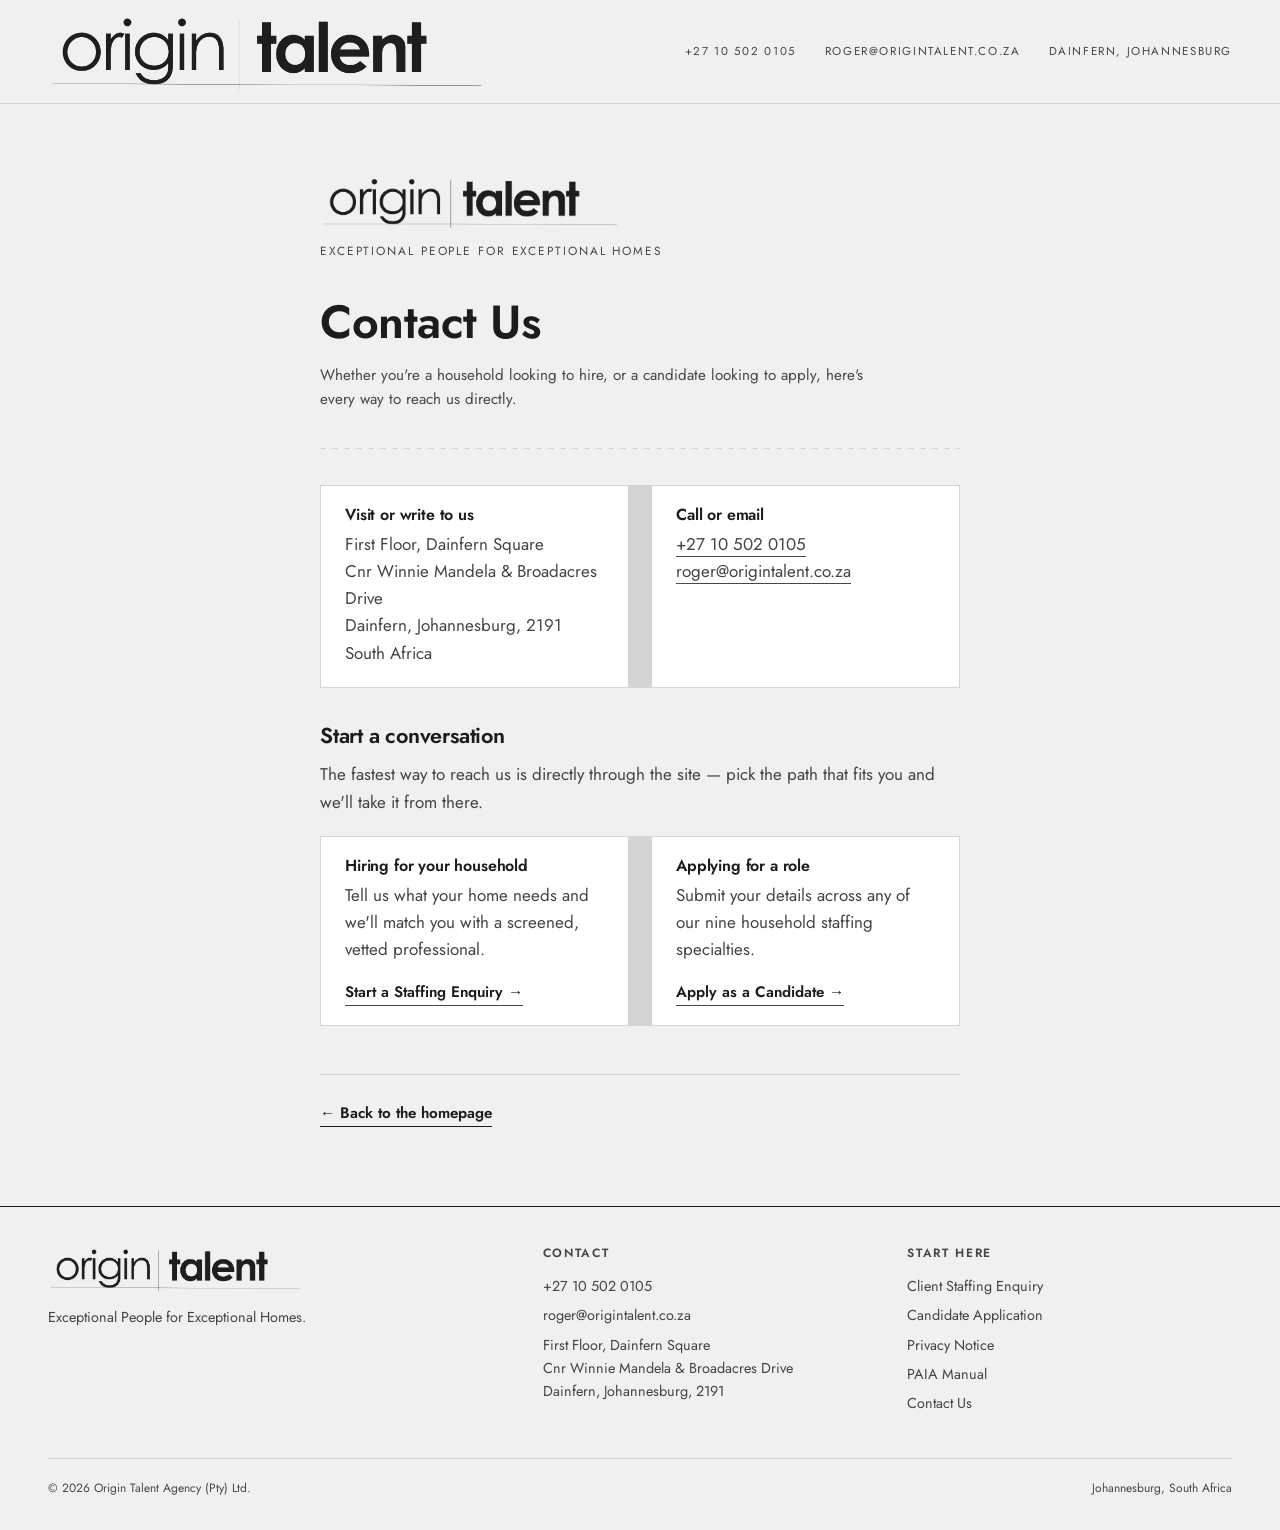
==== commit 7d61b363: "Address Roger's feedback: replace ongoing-support claim, restructure categories - Homepage checklist" ====
--- a/contact.html
+++ b/contact.html
@@ -5,25 +5,7 @@
 <meta name="viewport" content="width=device-width, initial-scale=1.0" />
 <title>Contact Us — Origin Talent</title>
 <meta name="description" content="Get in touch with Origin Talent — domestic and household staffing recruitment for Johannesburg homes." />
-<link rel="canonical" href="https://origintalent.co.za/contact.html" />
-<meta property="og:type" content="website" />
-<meta property="og:site_name" content="Origin Talent" />
-<meta property="og:title" content="Contact Us — Origin Talent" />
-<meta property="og:description" content="Get in touch with Origin Talent — domestic and household staffing recruitment for Johannesburg homes." />
-<meta property="og:url" content="https://origintalent.co.za/contact.html" />
-<meta property="og:image" content="https://origintalent.co.za/assets/brand/origin-talent-black-transparent.png" />
-<meta property="og:locale" content="en_ZA" />
 <link rel="stylesheet" href="src/style.css" />
-<script type="application/ld+json">
-{
-  "@context": "https://schema.org",
-  "@type": "ContactPage",
-  "@id": "https://origintalent.co.za/contact.html",
-  "name": "Contact Us — Origin Talent",
-  "url": "https://origintalent.co.za/contact.html",
-  "about": { "@id": "https://origintalent.co.za/#organization" }
-}
-</script>
 </head>
 <body>
 
@@ -78,7 +60,7 @@
       </div>
       <div>
         <h3>Applying for a role</h3>
-        <p>Submit your details across any of our ten household staffing specialties.</p>
+        <p>Submit your details across any of our nine household staffing specialties.</p>
         <a class="link-cta" href="index.html#apply">Apply as a Candidate &rarr;</a>
       </div>
     </div>
@@ -105,7 +87,6 @@
       <h4>Start Here</h4>
       <a href="index.html#enquire">Client Staffing Enquiry</a>
       <a href="index.html#apply">Candidate Application</a>
-      <a href="faq.html">FAQ</a>
       <a href="privacy.html">Privacy Notice</a>
       <a href="paia-manual.html">PAIA Manual</a>
       <a href="contact.html">Contact Us</a>
--- a/src/style.css
+++ b/src/style.css
@@ -412,6 +412,12 @@
 .category:first-of-type { border-top: none; }
 .category.is-visible { opacity: 1; transform: translateY(0) rotate(0deg); }
 .category:nth-of-type(even).is-visible { transition-delay: 0.06s; }
+.category--text {
+  grid-template-columns: 1fr;
+}
+.category--text .category__body {
+  max-width: 42rem;
+}
 
 .category__figure {
   position: relative;
@@ -451,20 +457,6 @@
   padding-bottom: 1px;
 }
 .category__link:hover { opacity: 0.65; }
-
-.category__links {
-  display: flex;
-  flex-wrap: wrap;
-  gap: 0.4rem 1.5rem;
-}
-.category__more {
-  font-size: 0.85rem;
-  font-weight: 600;
-  color: var(--ink-soft);
-  border-bottom: 1px solid currentColor;
-  padding-bottom: 1px;
-}
-.category__more:hover { opacity: 0.65; }
 
 @media (max-width: 640px) {
   .category { grid-template-columns: 1fr; }
@@ -930,17 +922,3 @@
   padding-top: 1.5rem;
   border-top: 1px solid var(--line);
 }
-
-/* Service pages — category photo inside the Read-mode column */
-.legal__figure {
-  margin: 0 0 2.2rem;
-  border: 1px solid var(--line);
-  background: var(--white);
-}
-.legal__figure img {
-  display: block;
-  width: 100%;
-  height: auto;
-  max-height: 440px;
-  object-fit: cover;
-}
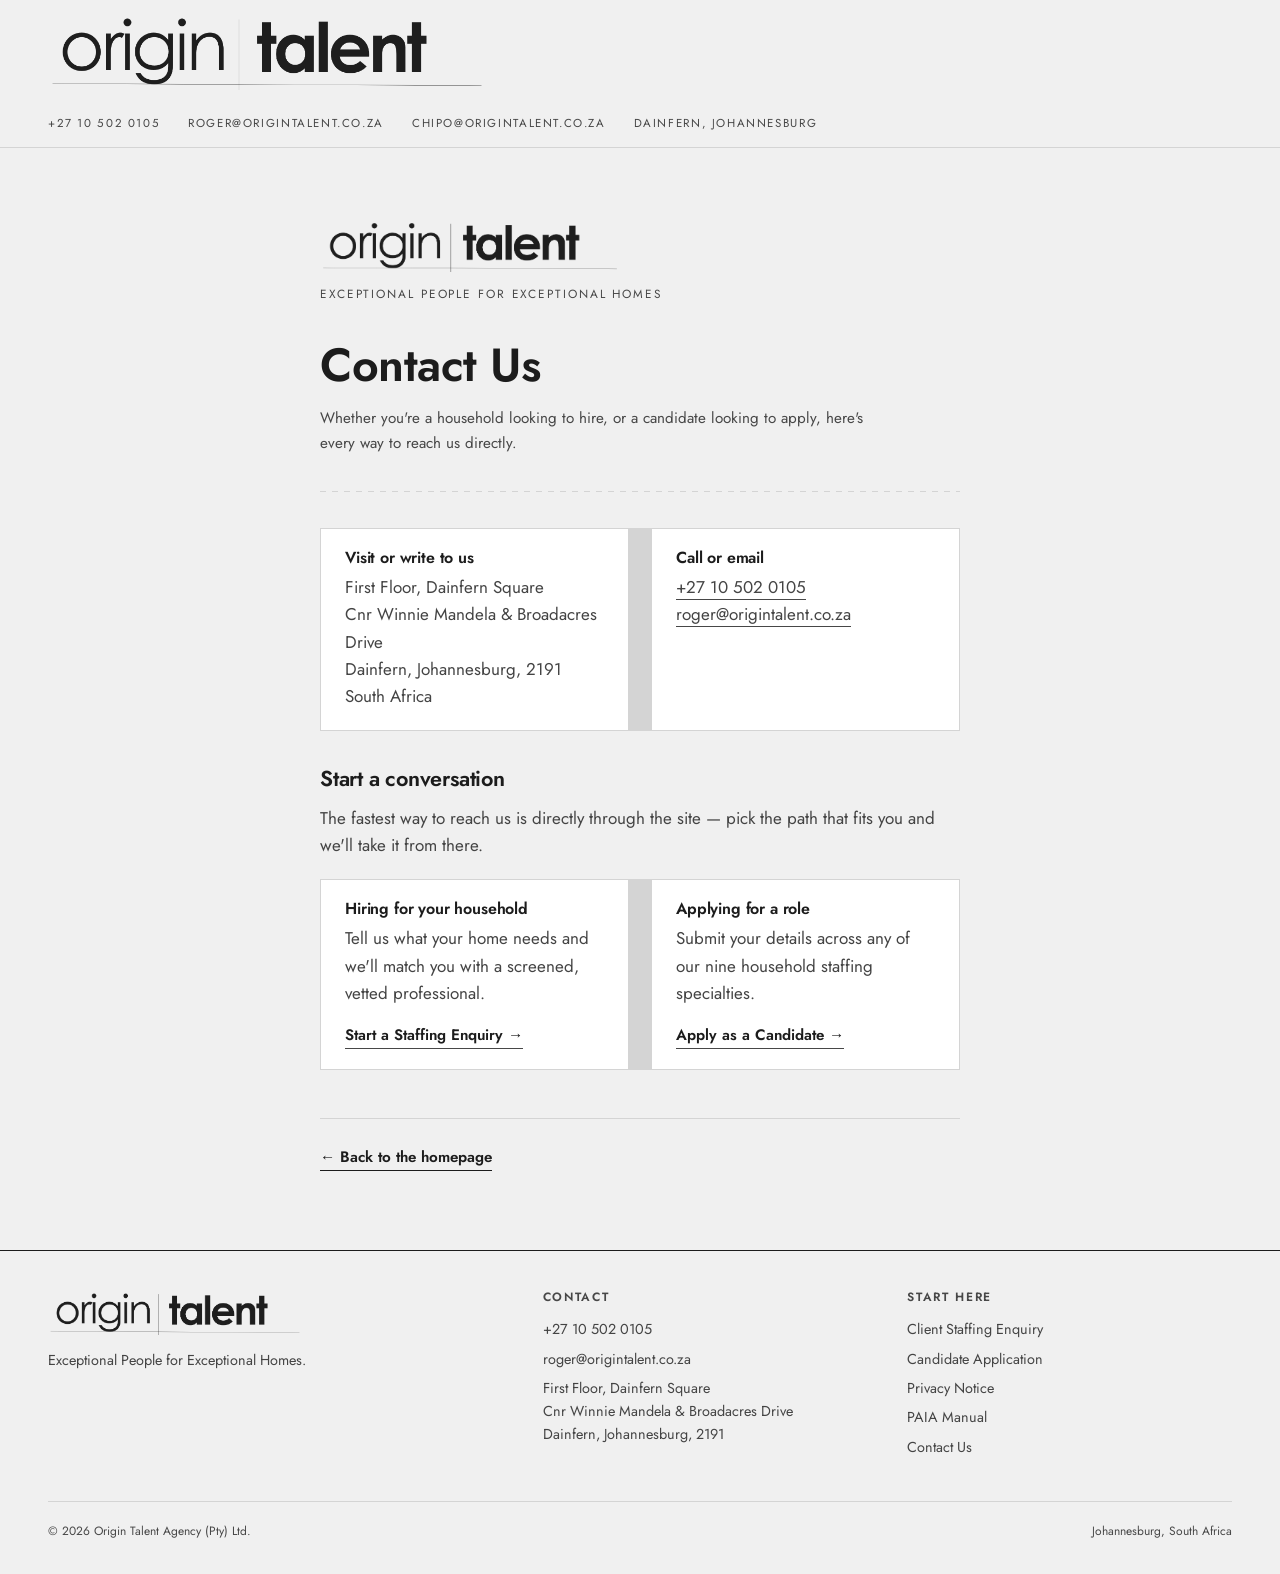
==== commit d4026e69: "Add Chipo's email to site header (masthead + mobile drawer) Mobile number pending from client.  Co-A" ====
--- a/contact.html
+++ b/contact.html
@@ -17,6 +17,7 @@
     <div class="masthead__contact">
       <a href="tel:+27105020105">+27 10 502 0105</a>
       <a href="mailto:roger@origintalent.co.za">roger@origintalent.co.za</a>
+      <a href="mailto:chipo@origintalent.co.za">chipo@origintalent.co.za</a>
       <span>Dainfern, Johannesburg</span>
     </div>
   </div>
--- a/src/style.css
+++ b/src/style.css
@@ -19,6 +19,12 @@
 
   --accent: #a8752b;
   --accent-strong: #7c561f;
+
+  /* Navy — scoped only to the active pattern-rack tab and the primary CTA
+     (client feedback, 2026-10-19). Brass (--accent/--accent-strong) stays
+     as-is everywhere else (hero emphasis, category pins). */
+  --navy: #0a1f44;
+  --navy-soft: #475773;
 
   --font-display: 'Century Gothic', 'Jost', sans-serif;
   --font-body: 'Century Gothic', 'Jost', sans-serif;
@@ -269,12 +275,12 @@
 .rack__tab.is-active {
   color: var(--ink-strong);
   font-weight: 600;
-  border-left-color: var(--accent-strong);
+  border-left-color: var(--navy);
   background: var(--white);
 }
 .rack__tab.is-active::before {
-  background: var(--accent);
-  border-color: var(--accent-strong);
+  background: var(--navy-soft);
+  border-color: var(--navy);
 }
 
 .content { min-width: 0; }
@@ -330,17 +336,17 @@
   transition: background 0.2s var(--ease-out-expo), color 0.2s var(--ease-out-expo), transform 0.2s var(--ease-out-expo);
 }
 .btn-primary {
-  background: var(--accent-strong);
-  border-color: var(--accent-strong);
+  background: var(--navy);
+  border-color: var(--navy);
   color: var(--white);
   animation: cta-pulse 1.4s var(--ease-out-expo) 1.7s 1 both;
 }
-.btn-primary:hover { background: var(--accent); border-color: var(--accent); transform: translateY(-1px); }
+.btn-primary:hover { background: var(--navy-soft); border-color: var(--navy-soft); transform: translateY(-1px); }
 .btn-primary:active { transform: translateY(0); }
 @keyframes cta-pulse {
-  0% { box-shadow: 0 0 0 0 rgba(168, 117, 43, 0.55); }
-  65% { box-shadow: 0 0 0 16px rgba(168, 117, 43, 0); }
-  100% { box-shadow: 0 0 0 0 rgba(168, 117, 43, 0); }
+  0% { box-shadow: 0 0 0 0 rgba(10, 31, 68, 0.55); }
+  65% { box-shadow: 0 0 0 16px rgba(10, 31, 68, 0); }
+  100% { box-shadow: 0 0 0 0 rgba(10, 31, 68, 0); }
 }
 @media (prefers-reduced-motion: reduce) {
   .btn-primary { animation: none; }
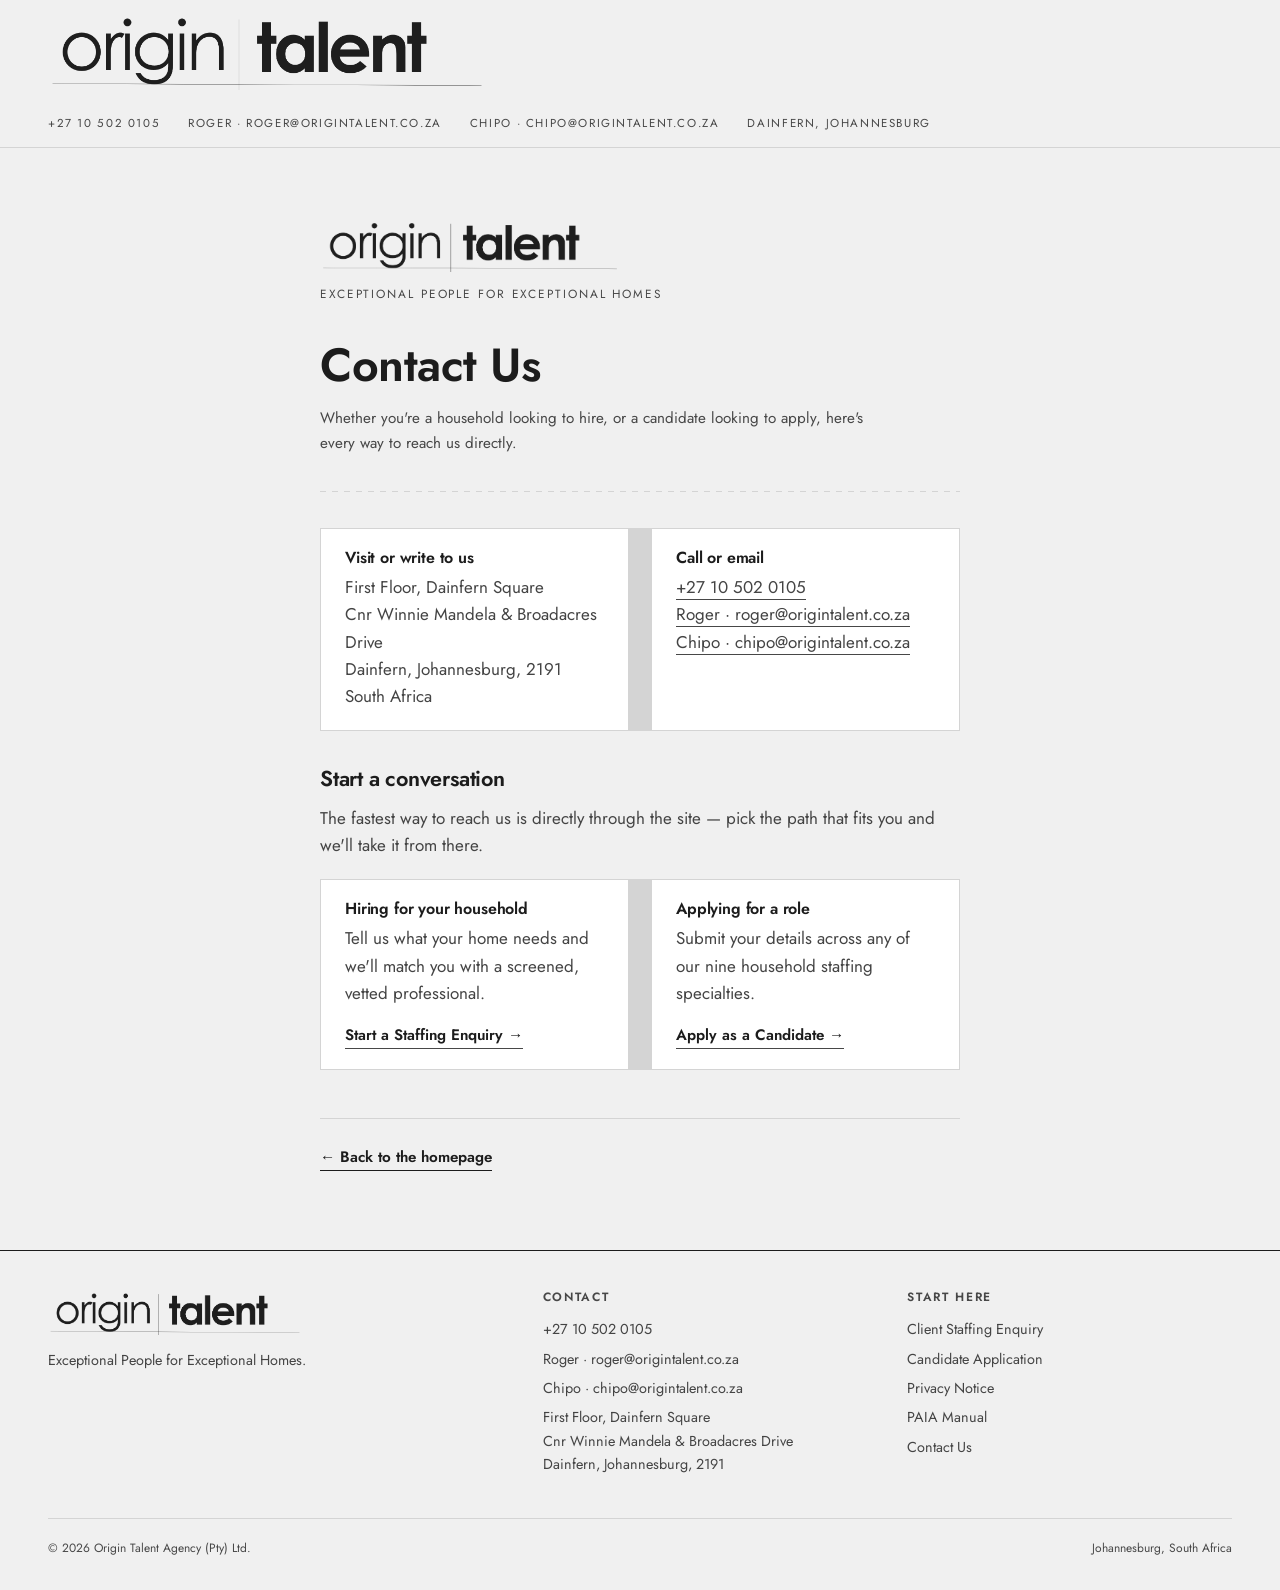
==== commit e4635a5d: "Label Roger and Chipo contacts; add Chipo to footers and Contact page Co-Authored-By: Claude Opus 5." ====
--- a/contact.html
+++ b/contact.html
@@ -16,8 +16,8 @@
     </a>
     <div class="masthead__contact">
       <a href="tel:+27105020105">+27 10 502 0105</a>
-      <a href="mailto:roger@origintalent.co.za">roger@origintalent.co.za</a>
-      <a href="mailto:chipo@origintalent.co.za">chipo@origintalent.co.za</a>
+      <a href="mailto:roger@origintalent.co.za">Roger · roger@origintalent.co.za</a>
+      <a href="mailto:chipo@origintalent.co.za">Chipo · chipo@origintalent.co.za</a>
       <span>Dainfern, Johannesburg</span>
     </div>
   </div>
@@ -44,7 +44,8 @@
         <h3>Call or email</h3>
         <p>
           <a href="tel:+27105020105">+27 10 502 0105</a><br />
-          <a href="mailto:roger@origintalent.co.za">roger@origintalent.co.za</a>
+          <a href="mailto:roger@origintalent.co.za">Roger · roger@origintalent.co.za</a><br />
+          <a href="mailto:chipo@origintalent.co.za">Chipo · chipo@origintalent.co.za</a>
         </p>
       </div>
     </div>
@@ -81,7 +82,8 @@
     <div>
       <h4>Contact</h4>
       <a href="tel:+27105020105">+27 10 502 0105</a>
-      <a href="mailto:roger@origintalent.co.za">roger@origintalent.co.za</a>
+      <a href="mailto:roger@origintalent.co.za">Roger · roger@origintalent.co.za</a>
+      <a href="mailto:chipo@origintalent.co.za">Chipo · chipo@origintalent.co.za</a>
       <p>First Floor, Dainfern Square<br />Cnr Winnie Mandela &amp; Broadacres Drive<br />Dainfern, Johannesburg, 2191</p>
     </div>
     <div>
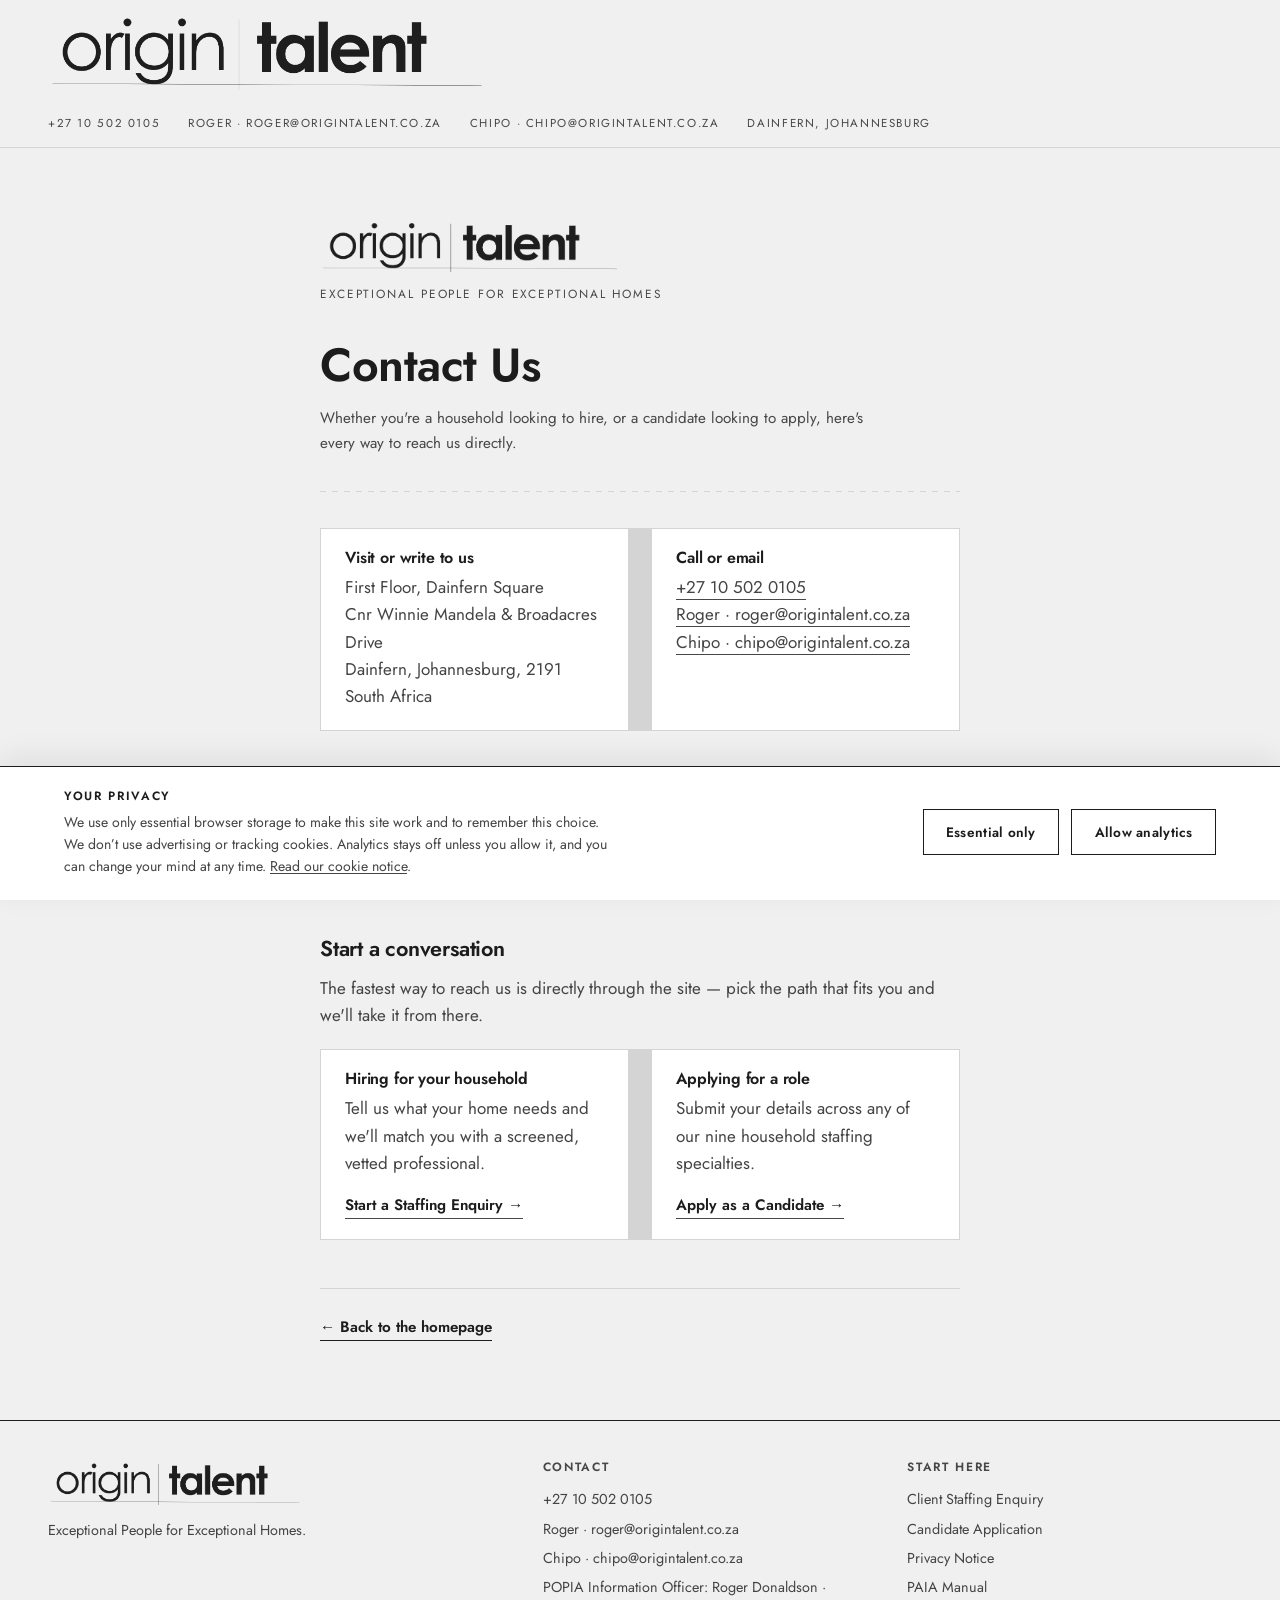
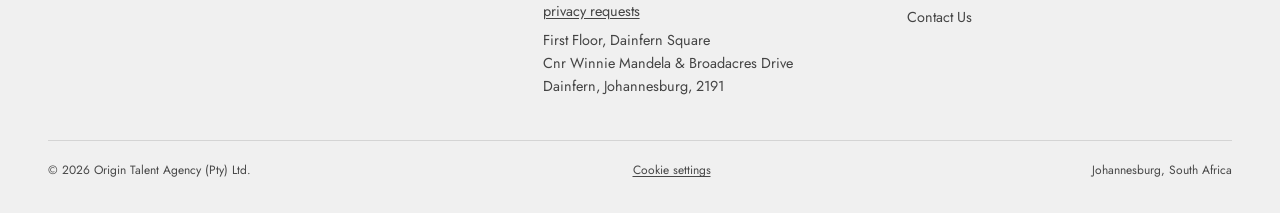
==== commit 571d9f45: "POPIA: cookie consent banner, cookie notice, visible Information Officer, self-hosted fonts - src/co" ====
--- a/contact.html
+++ b/contact.html
@@ -6,6 +6,7 @@
 <title>Contact Us — Origin Talent</title>
 <meta name="description" content="Get in touch with Origin Talent — domestic and household staffing recruitment for Johannesburg homes." />
 <link rel="stylesheet" href="src/style.css" />
+<script src="src/consent.js" defer></script>
 </head>
 <body>
 
@@ -52,6 +53,11 @@
   </section>
 
   <section class="legal__section">
+    <h3>Privacy and your personal information</h3>
+    <p>Roger Donaldson is Origin Talent's Information Officer under the Protection of Personal Information Act (POPIA). For access, correction, or deletion requests, or any question about how we handle your information, email <a href="mailto:roger@origintalent.co.za">roger@origintalent.co.za</a> or call <a href="tel:+27105020105">+27 10 502 0105</a>. See our <a href="privacy.html">Privacy Notice</a> and <a href="paia-manual.html">PAIA Manual</a>.</p>
+  </section>
+
+  <section class="legal__section">
     <h2>Start a conversation</h2>
     <p>The fastest way to reach us is directly through the site — pick the path that fits you and we'll take it from there.</p>
     <div class="legal__grid">
@@ -84,6 +90,7 @@
       <a href="tel:+27105020105">+27 10 502 0105</a>
       <a href="mailto:roger@origintalent.co.za">Roger · roger@origintalent.co.za</a>
       <a href="mailto:chipo@origintalent.co.za">Chipo · chipo@origintalent.co.za</a>
+      <p class="footer-io">POPIA Information Officer: Roger Donaldson &middot; <a href="privacy.html#who-we-are">privacy requests</a></p>
       <p>First Floor, Dainfern Square<br />Cnr Winnie Mandela &amp; Broadacres Drive<br />Dainfern, Johannesburg, 2191</p>
     </div>
     <div>
@@ -97,6 +104,7 @@
   </div>
   <div class="footer-bottom">
     <span>&copy; 2026 Origin Talent Agency (Pty) Ltd.</span>
+    <button type="button" class="footer-consent" data-open-consent>Cookie settings</button>
     <span>Johannesburg, South Africa</span>
   </div>
 </footer>
--- a/src/style.css
+++ b/src/style.css
@@ -5,7 +5,14 @@
    Century Gothic (logo face) with Jost as the free web fallback.
    ============================================================ */
 
-@import url('https://fonts.googleapis.com/css2?family=Jost:ital,wght@0,300;0,400;0,500;0,600;0,700;1,400&display=swap');
+/* Jost is self-hosted (assets/fonts, SIL OFL) so no visitor data goes to Google's
+   font servers on page load (POPIA s72 cross-border transfer; 2026-10-30). */
+@font-face { font-family: 'Jost'; font-style: normal; font-weight: 300; font-display: swap; src: url('../assets/fonts/jost-latin-300-normal.woff2') format('woff2'); }
+@font-face { font-family: 'Jost'; font-style: normal; font-weight: 400; font-display: swap; src: url('../assets/fonts/jost-latin-400-normal.woff2') format('woff2'); }
+@font-face { font-family: 'Jost'; font-style: normal; font-weight: 500; font-display: swap; src: url('../assets/fonts/jost-latin-500-normal.woff2') format('woff2'); }
+@font-face { font-family: 'Jost'; font-style: normal; font-weight: 600; font-display: swap; src: url('../assets/fonts/jost-latin-600-normal.woff2') format('woff2'); }
+@font-face { font-family: 'Jost'; font-style: normal; font-weight: 700; font-display: swap; src: url('../assets/fonts/jost-latin-700-normal.woff2') format('woff2'); }
+@font-face { font-family: 'Jost'; font-style: italic; font-weight: 400; font-display: swap; src: url('../assets/fonts/jost-latin-400-italic.woff2') format('woff2'); }
 
 :root {
   --paper: #f0f0f0;
@@ -928,3 +935,58 @@
   padding-top: 1.5rem;
   border-top: 1px solid var(--line);
 }
+
+/* ============================================================
+   Cookie & storage consent (POPIA) — 2026-10-30
+   Bottom sheet, equal-weight choices, nothing optional runs before a choice.
+   ============================================================ */
+.consent {
+  position: fixed;
+  inset: auto 0 0 0;
+  z-index: 200;
+  background: var(--white);
+  border-top: 1px solid var(--ink-strong);
+  box-shadow: 0 -8px 28px rgba(28, 28, 28, 0.08);
+  padding: 1.25rem var(--gutter) 1.4rem;
+}
+.consent[hidden] { display: none; }
+.consent__inner {
+  max-width: 72rem;
+  margin: 0 auto;
+  display: grid;
+  grid-template-columns: 1fr auto;
+  gap: 1rem 2.5rem;
+  align-items: center;
+}
+.consent__title {
+  font-family: var(--font-display);
+  font-size: 0.75rem;
+  letter-spacing: 0.14em;
+  text-transform: uppercase;
+  font-weight: 600;
+  color: var(--ink-strong);
+  margin: 0 0 0.4rem;
+}
+.consent__text { font-size: 0.88rem; line-height: 1.55; color: var(--ink); margin: 0; max-width: 68ch; }
+.consent__text a { text-decoration: underline; text-underline-offset: 2px; }
+.consent__actions { display: flex; gap: 0.75rem; flex-wrap: wrap; }
+.consent .btn { padding: 0.75rem 1.4rem; font-size: 0.85rem; min-height: 44px; }
+.consent .btn-primary { animation: none; }
+.btn-outline { background: var(--white); color: var(--ink-strong); }
+.btn-outline:hover { background: var(--paper); }
+.consent__btn:focus-visible, .footer-consent:focus-visible { outline: 2px solid var(--navy); outline-offset: 2px; }
+.footer-consent {
+  background: none; border: 0; padding: 0; cursor: pointer;
+  font: inherit; color: inherit; text-decoration: underline; text-underline-offset: 2px;
+}
+.footer-io { font-size: 0.8rem; color: var(--ink-soft); }
+@media (max-width: 720px) {
+  .consent__inner { grid-template-columns: 1fr; }
+  .consent__actions .btn { flex: 1 1 10rem; justify-content: center; }
+}
+.footer-grid .footer-io a { display: inline; margin: 0; text-decoration: underline; text-underline-offset: 2px; }
+.legal__table-wrap { overflow-x: auto; margin: 0.75rem 0 1rem; }
+.legal__table { width: 100%; border-collapse: collapse; font-size: 0.88rem; min-width: 34rem; }
+.legal__table th, .legal__table td { text-align: left; vertical-align: top; padding: 0.65rem 0.75rem; border-bottom: 1px solid var(--line); }
+.legal__table th { font-size: 0.72rem; letter-spacing: 0.12em; text-transform: uppercase; color: var(--ink-soft); font-weight: 600; border-bottom-color: var(--ink-strong); }
+.legal__table code { font-size: 0.85em; }
